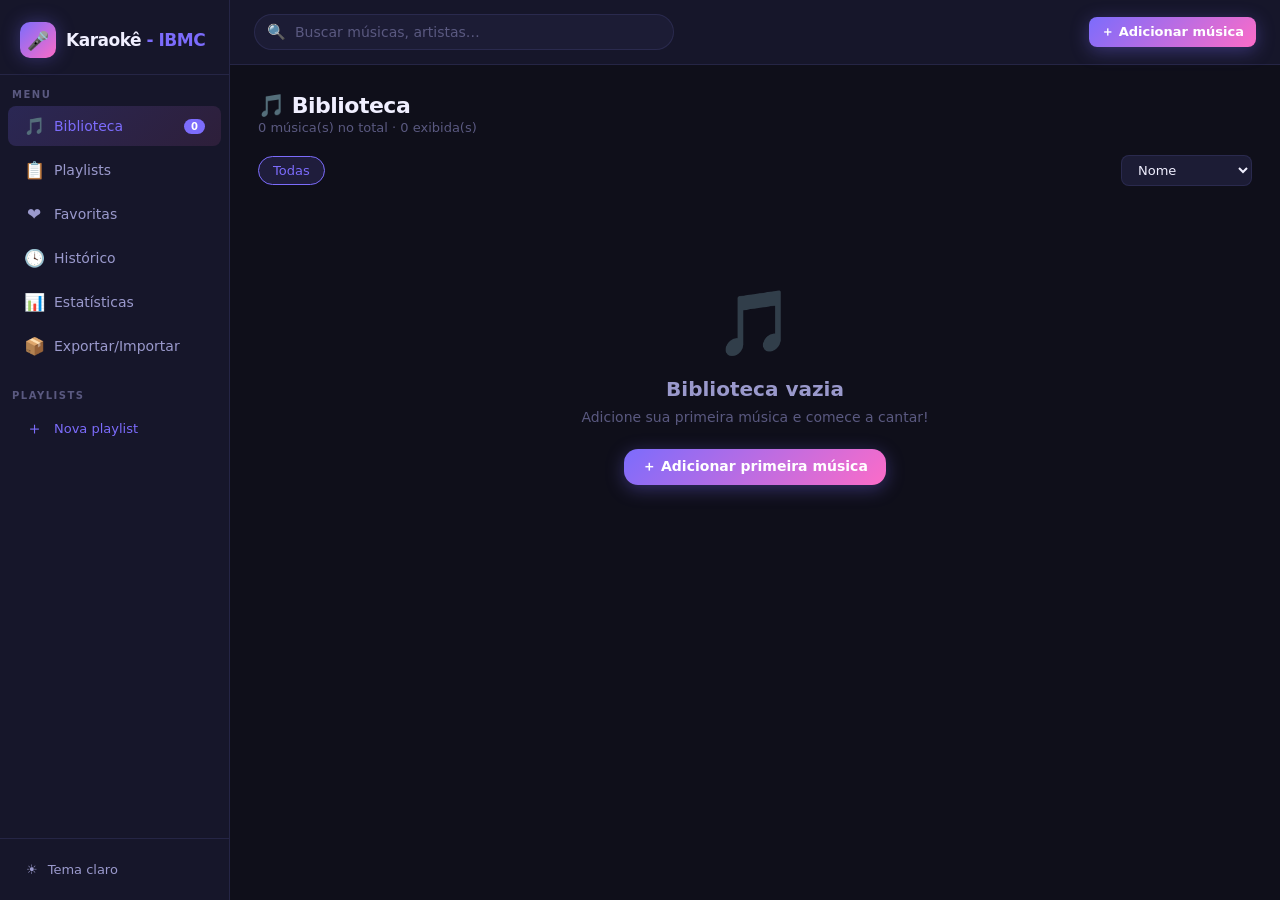
==== Karaoke - IBMC/index.html @ 2db98a06 "att" ====
<!DOCTYPE html>
<html lang="pt-BR">
<head>
<meta charset="UTF-8">
<meta name="viewport" content="width=device-width, initial-scale=1.0">
<meta name="theme-color" content="#0f0f1a">
<meta name="description" content="KaraokêLive - Sua plataforma pessoal de karaokê offline">
<title>Karaokê - IBMC</title>
<link rel="manifest" href="#" id="manifest-link">

<link rel="stylesheet" href="style.css">
</head>
<body data-theme="dark">

<div id="sidebar-overlay" onclick="closeSidebar()"></div>

<div id="app">

<nav id="sidebar">
  <div class="sidebar-logo">
    <div class="logo-icon">🎤</div>
    <div class="logo-text">Karaokê<span> - IBMC</span></div>
  </div>

  <div class="sidebar-section">Menu</div>
  <div class="nav-item active" data-page="library" onclick="navigate('library')">
    <span class="icon">🎵</span> Biblioteca
    <span class="nav-badge" id="badge-count">0</span>
  </div>
  <div class="nav-item" data-page="playlists" onclick="navigate('playlists')">
    <span class="icon">📋</span> Playlists
  </div>
  <div class="nav-item" data-page="favorites" onclick="navigate('favorites')">
    <span class="icon">❤️</span> Favoritas
  </div>
  <div class="nav-item" data-page="history" onclick="navigate('history')">
    <span class="icon">🕓</span> Histórico
  </div>
  <div class="nav-item" data-page="stats" onclick="navigate('stats')">
    <span class="icon">📊</span> Estatísticas
  </div>
  <div class="nav-item" data-page="importexport" onclick="navigate('importexport')">
    <span class="icon">📦</span> Exportar/Importar
  </div>

  <div class="sidebar-section" style="margin-top:8px">Playlists</div>
  <div id="sidebar-playlists"></div>
  <div class="nav-item" style="color:var(--accent);font-size:13px" onclick="openPlaylistModal()">
    <span class="icon">＋</span> Nova playlist
  </div>

  <div class="sidebar-footer">
    <button class="theme-toggle" onclick="toggleTheme()">
      <span id="theme-icon">☀️</span> <span id="theme-label">Tema claro</span>
    </button>
  </div>
</nav>

<div id="main">
  <div id="topbar">
    <button class="hamburger" onclick="toggleSidebar()">☰</button>
    <div id="search-box">
      <span class="search-icon">🔍</span>
      <input type="text" id="search-input" placeholder="Buscar músicas, artistas…" oninput="onSearch(this.value)">
    </div>
    <div class="topbar-actions">
      <button class="btn btn-primary btn-sm" onclick="openAddModal()">＋ Adicionar música</button>
    </div>
  </div>

  <div id="content">
    </div>
</div>

</div><div id="toast-container"></div>

<div id="karaoke-view">
  <div class="karaoke-topbar">
    <button class="btn btn-secondary btn-sm" onclick="closeKaraoke()">← Voltar</button>
    <div class="song-info">
      <h2 id="kara-title">–</h2>
      <p id="kara-artist">–</p>
    </div>
    <div class="karaoke-controls">
      <button class="btn btn-ghost btn-sm" onclick="togglePresentationMode()" title="Modo Apresentação (P)">📺 Apres.</button>
      <button class="btn btn-ghost btn-sm" onclick="toggleFullscreen()" title="Tela cheia (F)">⛶ Full</button>
      <button class="btn btn-ghost btn-sm btn-icon" onclick="favCurrentSong()" id="kara-fav-btn">🤍</button>
      <button class="btn btn-ghost btn-sm btn-icon" onclick="openEditFromKaraoke()" title="Editar letra">✏️</button>
    </div>
  </div>

  <div class="karaoke-body">
    <div class="karaoke-media" id="kara-media">
      <div class="karaoke-no-video" id="kara-no-video">
        <img id="kara-thumb-big" class="thumb-big" src="" alt="" style="display:none">
        <span style="font-size:48px">🎤</span>
        <p>Nenhum vídeo configurado</p>
      </div>
      <div id="kara-video-wrap" style="flex:1;display:none;flex-direction:column"></div>
    </div>

    <div class="karaoke-lyrics-col">
      <div class="lyrics-toolbar">
        <span class="lyrics-label">Teleprompter</span>
        <button class="btn btn-secondary btn-sm btn-icon" onclick="tpToggle()" id="tp-play-btn" title="Play/Pause (Espaço)">▶</button>
        <button class="btn btn-ghost btn-sm btn-icon" onclick="tpRestart()" title="Reiniciar (R)">⏮</button>
        <button class="btn btn-ghost btn-sm btn-icon" onclick="tpSlower()" title="Mais lento (-)">−</button>
        <span class="tp-speed" id="tp-speed-label">1×</span>
        <button class="btn btn-ghost btn-sm btn-icon" onclick="tpFaster()" title="Mais rápido (+)">+</button>
        <span style="width:1px;height:20px;background:var(--border);margin:0 4px"></span>
        <span class="lyrics-label">Fonte</span>
        <button class="btn btn-ghost btn-sm btn-icon" onclick="changeFontSize(-1)">A−</button>
        <button class="btn btn-ghost btn-sm btn-icon" onclick="changeFontSize(1)">A+</button>
        <button class="btn btn-ghost btn-sm btn-icon" onclick="changeLineHeight(-0.2)" title="Menos espaço">↕−</button>
        <button class="btn btn-ghost btn-sm btn-icon" onclick="changeLineHeight(0.2)" title="Mais espaço">↕+</button>
      </div>
      <div id="lyrics-scroll">
        <pre id="lyrics-text">Selecione uma música para começar.</pre>
      </div>
      <div class="tp-progress-wrap"><div class="tp-progress-bar" id="tp-progress"></div></div>
    </div>
  </div>
</div>

<div class="modal-overlay" id="modal-music" onclick="closeModalOutside(event,'modal-music')">
  <div class="modal">
    <div class="modal-header">
      <div class="modal-title" id="modal-music-title">Adicionar música</div>
      <button class="modal-close" onclick="closeModal('modal-music')">×</button>
    </div>
    <div class="modal-body">
      <input type="hidden" id="edit-id">

      <div class="form-group">
        <label class="form-label">Capa / Thumbnail</label>
        <div class="thumb-preview" id="thumb-drop" onclick="document.getElementById('thumb-file').click()" ondrop="handleThumbDrop(event)" ondragover="event.preventDefault()">
          <img id="thumb-preview-img" src="" alt="" style="display:none">
          <div class="thumb-preview-text" id="thumb-preview-text">
            <span>🖼️</span>
            Clique ou arraste uma imagem
          </div>
        </div>
        <input type="file" id="thumb-file" accept="image/*" style="display:none" onchange="handleThumbFile(event)">
        <div class="form-hint">Ou cole uma URL abaixo:</div>
        <input type="text" class="form-control" id="thumb-url" placeholder="https://…" oninput="updateThumbFromUrl(this.value)" style="margin-top:8px">
      </div>
      <div class="form-row">
        <div class="form-group">
          <label class="form-label">Nome da música *</label>
          <input type="text" class="form-control" id="edit-title" placeholder="Ex: Evidências">
        </div>
        <div class="form-group">
          <label class="form-label">Artista *</label>
          <input type="text" class="form-control" id="edit-artist" placeholder="Ex: Chitãozinho & Xororó">
        </div>
      </div>
      <div class="form-row">
        <div class="form-group">
          <label class="form-label">Categoria / Gênero</label>
          <input type="text" class="form-control" id="edit-category" list="category-list" placeholder="Ex: Sertanejo">
          <datalist id="category-list"></datalist>
        </div>
        <div class="form-group">
          <label class="form-label">Favorita?</label>
          <select class="form-control" id="edit-fav">
            <option value="false">Não</option>            <option value="true">Sim ❤️</option>          </select>
        </div>
      </div>
      <div class="form-group">
        <label class="form-label">🎬 Link do vídeo playback (YouTube embed ou URL)</label>
        <input type="text" class="form-control" id="edit-video" placeholder="https://www.youtube.com/watch?v=… ou embed URL">
        <div class="form-hint">Cole o link do YouTube ou de um vídeo MP4. Será incorporado na tela de karaokê.</div>
      </div>
      <div class="form-group">
        <label class="form-label">🎵 Arquivo MP3 (opcional)</label>
        <div style="display:flex;gap:8px;align-items:center">
          <input type="file" id="mp3-file" accept="audio/*" style="display:none" onchange="handleMp3File(event)">
          <button class="btn btn-secondary btn-sm" onclick="document.getElementById('mp3-file').click()">📂 Escolher MP3</button>
          <span id="mp3-filename" style="font-size:13px;color:var(--text-muted)">Nenhum arquivo</span>
        </div>
        <input type="hidden" id="edit-mp3">
      </div>
      <div class="form-group">
        <label class="form-label">📝 Letra completa</label>
        <textarea class="form-control" id="edit-lyrics" placeholder="Cole aqui a letra completa da música…" style="min-height:200px"></textarea>
      </div>
    </div>
    <div class="modal-footer">
      <button class="btn btn-ghost" onclick="closeModal('modal-music')">Cancelar</button>
      <button class="btn btn-secondary btn-sm" onclick="duplicateSong()" id="btn-duplicate" style="display:none">Duplicar</button>
      <button class="btn btn-danger btn-sm" onclick="deleteSong()" id="btn-delete" style="display:none">🗑 Excluir</button>
      <button class="btn btn-primary" onclick="saveSong()">💾 Salvar</button>
    </div>
  </div>
</div>

<div class="modal-overlay" id="modal-playlist" onclick="closeModalOutside(event,'modal-playlist')">
  <div class="modal" style="max-width:420px">
    <div class="modal-header">
      <div class="modal-title" id="modal-playlist-title">Nova Playlist</div>
      <button class="modal-close" onclick="closeModal('modal-playlist')">×</button>
    </div>
    <div class="modal-body">
      <div class="form-group">
        <label class="form-label">Nome da playlist</label>
        <input type="text" class="form-control" id="playlist-name-input" placeholder="Ex: Forró dos Anos 90">
      </div>
    </div>
    <div class="modal-footer">
      <button class="btn btn-ghost" onclick="closeModal('modal-playlist')">Cancelar</button>
      <button class="btn btn-primary" onclick="savePlaylist()">Salvar</button>
    </div>
  </div>
</div>

<script src="script.js"></script>
</body>
</html>
---- Karaoke - IBMC/style.css ----
/* =========================================================
   DESIGN TOKENS
   ========================================================= */
:root {
  --bg-primary:    #0f0f1a;
  --bg-secondary:  #16162a;
  --bg-card:       #1c1c35;
  --bg-card-hover: #22223f;
  --bg-glass:      rgba(28,28,53,0.85);
  --border:        rgba(120,120,220,0.15);
  --border-bright: rgba(120,120,220,0.35);
  --accent:        #7c6cfc;
  --accent2:       #fc6cc8;
  --accent-glow:   rgba(124,108,252,0.35);
  --text-primary:  #f0efff;
  --text-secondary:#9a99cc;
  --text-muted:    #5a5980;
  --success:       #4ade80;
  --warning:       #fbbf24;
  --danger:        #f87171;
  --font-display:  'Segoe UI', system-ui, sans-serif;
  --radius-sm:     8px;
  --radius-md:     14px;
  --radius-lg:     20px;
  --radius-xl:     28px;
  --shadow-card:   0 4px 24px rgba(0,0,0,0.4);
  --shadow-glow:   0 0 32px rgba(124,108,252,0.25);
  --transition:    0.22s cubic-bezier(.4,0,.2,1);
  --sidebar-w:     230px;
}
[data-theme="light"] {
  --bg-primary:    #f4f3ff;
  --bg-secondary:  #eceaff;
  --bg-card:       #ffffff;
  --bg-card-hover: #f0eeff;
  --bg-glass:      rgba(255,255,255,0.9);
  --border:        rgba(100,80,220,0.12);
  --border-bright: rgba(100,80,220,0.28);
  --text-primary:  #1a1830;
  --text-secondary:#4a4870;
  --text-muted:    #9090b8;
  --shadow-card:   0 4px 24px rgba(100,80,220,0.1);
}

/* =========================================================
   RESET & BASE
   ========================================================= */
*,*::before,*::after{box-sizing:border-box;margin:0;padding:0}
html{scroll-behavior:smooth}
body{
  font-family:var(--font-display);
  background:var(--bg-primary);
  color:var(--text-primary);
  min-height:100vh;
  overflow-x:hidden;
  transition:background var(--transition),color var(--transition);
}
a{color:inherit;text-decoration:none}
button{font-family:inherit;cursor:pointer;border:none;background:none}
input,textarea,select{font-family:inherit;color:inherit}
::-webkit-scrollbar{width:6px;height:6px}
::-webkit-scrollbar-track{background:transparent}
::-webkit-scrollbar-thumb{background:var(--border-bright);border-radius:3px}

/* =========================================================
   LAYOUT
   ========================================================= */
#app{display:flex;height:100vh;overflow:hidden}

/* SIDEBAR */
#sidebar{
  width:var(--sidebar-w);
  background:var(--bg-secondary);
  border-right:1px solid var(--border);
  display:flex;
  flex-direction:column;
  flex-shrink:0;
  overflow-y:auto;
  overflow-x:hidden;
  transition:transform var(--transition),width var(--transition);
  z-index:100;
}
.sidebar-logo{
  display:flex;align-items:center;gap:10px;
  padding:22px 20px 16px;
  border-bottom:1px solid var(--border);
}
.logo-icon{
  width:36px;height:36px;border-radius:10px;
  background:linear-gradient(135deg,var(--accent),var(--accent2));
  display:flex;align-items:center;justify-content:center;
  font-size:18px;flex-shrink:0;
  box-shadow:0 0 18px var(--accent-glow);
}
.logo-text{font-size:17px;font-weight:700;letter-spacing:-0.5px}
.logo-text span{color:var(--accent)}

.sidebar-section{padding:14px 12px 4px;color:var(--text-muted);font-size:10px;font-weight:700;letter-spacing:1.5px;text-transform:uppercase}
.nav-item{
  display:flex;align-items:center;gap:10px;
  padding:10px 16px;border-radius:var(--radius-sm);
  margin:2px 8px;cursor:pointer;
  font-size:14px;font-weight:500;
  color:var(--text-secondary);
  transition:all var(--transition);
  position:relative;
}
.nav-item:hover{background:var(--bg-card);color:var(--text-primary)}
.nav-item.active{background:linear-gradient(135deg,rgba(124,108,252,0.2),rgba(252,108,200,0.1));color:var(--accent)}
.nav-item .icon{font-size:17px;width:20px;text-align:center;flex-shrink:0}
.nav-badge{
  margin-left:auto;background:var(--accent);color:#fff;
  font-size:10px;font-weight:700;border-radius:10px;
  padding:2px 7px;min-width:20px;text-align:center;
}

/* Playlists em sidebar */
.playlist-sidebar-item{
  display:flex;align-items:center;gap:8px;
  padding:8px 16px;border-radius:var(--radius-sm);
  margin:1px 8px;cursor:pointer;
  font-size:13px;color:var(--text-secondary);
  transition:all var(--transition);
}
.playlist-sidebar-item:hover{background:var(--bg-card);color:var(--text-primary)}
.playlist-sidebar-item.active{color:var(--accent)}
.pl-dot{width:8px;height:8px;border-radius:50%;background:var(--accent);flex-shrink:0}

.sidebar-footer{margin-top:auto;border-top:1px solid var(--border);padding:14px}
.theme-toggle{
  display:flex;align-items:center;gap:10px;
  padding:9px 12px;border-radius:var(--radius-sm);
  cursor:pointer;font-size:13px;color:var(--text-secondary);
  transition:all var(--transition);width:100%;
}
.theme-toggle:hover{background:var(--bg-card);color:var(--text-primary)}

/* MAIN */
#main{flex:1;display:flex;flex-direction:column;overflow:hidden}
#topbar{
  display:flex;align-items:center;gap:12px;
  padding:14px 24px;border-bottom:1px solid var(--border);
  background:var(--bg-secondary);
  flex-shrink:0;
}
.hamburger{
  display:none;width:36px;height:36px;border-radius:var(--radius-sm);
  align-items:center;justify-content:center;
  background:var(--bg-card);border:1px solid var(--border);
  font-size:18px;cursor:pointer;flex-shrink:0;
}
#search-box{
  flex:1;max-width:420px;position:relative;
}
#search-box input{
  width:100%;background:var(--bg-card);border:1px solid var(--border);
  border-radius:var(--radius-xl);padding:9px 16px 9px 40px;
  font-size:14px;color:var(--text-primary);
  transition:all var(--transition);outline:none;
}
#search-box input:focus{border-color:var(--accent);box-shadow:0 0 0 3px var(--accent-glow)}
#search-box input::placeholder{color:var(--text-muted)}
.search-icon{position:absolute;left:13px;top:50%;transform:translateY(-50%);color:var(--text-muted);font-size:15px;pointer-events:none}
.topbar-actions{display:flex;align-items:center;gap:8px;margin-left:auto}

#content{flex:1;overflow-y:auto;padding:28px 28px 40px}

/* =========================================================
   BUTTONS
   ========================================================= */
.btn{
  display:inline-flex;align-items:center;gap:7px;
  padding:9px 18px;border-radius:var(--radius-md);
  font-size:14px;font-weight:600;cursor:pointer;
  transition:all var(--transition);border:none;
}
.btn-primary{background:linear-gradient(135deg,var(--accent),var(--accent2));color:#fff;box-shadow:0 4px 18px var(--accent-glow)}
.btn-primary:hover{transform:translateY(-1px);box-shadow:0 6px 24px var(--accent-glow)}
.btn-secondary{background:var(--bg-card);color:var(--text-primary);border:1px solid var(--border)}
.btn-secondary:hover{background:var(--bg-card-hover);border-color:var(--border-bright)}
.btn-ghost{background:transparent;color:var(--text-secondary);padding:7px 12px}
.btn-ghost:hover{color:var(--text-primary);background:var(--bg-card)}
.btn-danger{background:rgba(248,113,113,0.15);color:var(--danger);border:1px solid rgba(248,113,113,0.3)}
.btn-danger:hover{background:rgba(248,113,113,0.25)}
.btn-sm{padding:6px 12px;font-size:13px;border-radius:var(--radius-sm)}
.btn-icon{width:36px;height:36px;padding:0;justify-content:center;border-radius:var(--radius-sm);font-size:16px}

/* =========================================================
   CARDS DE MÚSICA
   ========================================================= */
.section-header{display:flex;align-items:center;justify-content:space-between;margin-bottom:20px}
.section-title{font-size:22px;font-weight:700;letter-spacing:-0.5px}
.section-subtitle{font-size:13px;color:var(--text-muted);margin-top:2px}

.filters-bar{display:flex;align-items:center;gap:8px;margin-bottom:20px;flex-wrap:wrap}
.filter-chip{
  padding:6px 14px;border-radius:var(--radius-xl);
  border:1px solid var(--border);background:var(--bg-card);
  font-size:13px;cursor:pointer;transition:all var(--transition);
  color:var(--text-secondary);
}
.filter-chip:hover,.filter-chip.active{
  background:rgba(124,108,252,0.15);border-color:var(--accent);color:var(--accent);
}
.sort-select{
  margin-left:auto;background:var(--bg-card);border:1px solid var(--border);
  border-radius:var(--radius-sm);padding:6px 12px;font-size:13px;
  color:var(--text-primary);cursor:pointer;outline:none;
}

#music-grid{
  display:grid;
  grid-template-columns:repeat(auto-fill,minmax(180px,1fr));
  gap:18px;
}
.music-card{
  background:var(--bg-card);border:1px solid var(--border);
  border-radius:var(--radius-lg);overflow:hidden;
  cursor:pointer;transition:all var(--transition);
  position:relative;
}
.music-card:hover{
  background:var(--bg-card-hover);border-color:var(--border-bright);
  transform:translateY(-3px);box-shadow:var(--shadow-card);
}
.card-thumb{position:relative;aspect-ratio:1;overflow:hidden;background:var(--bg-secondary)}
.card-thumb img{width:100%;height:100%;object-fit:cover;transition:transform 0.4s}
.music-card:hover .card-thumb img{transform:scale(1.07)}
.card-thumb-placeholder{
  width:100%;height:100%;display:flex;align-items:center;justify-content:center;
  font-size:48px;background:linear-gradient(135deg,var(--bg-secondary),var(--bg-card));
}
.card-play-overlay{
  position:absolute;inset:0;background:rgba(0,0,0,0.5);
  display:flex;align-items:center;justify-content:center;
  opacity:0;transition:opacity var(--transition);
}
.music-card:hover .card-play-overlay{opacity:1}
.play-btn-circle{
  width:52px;height:52px;border-radius:50%;
  background:linear-gradient(135deg,var(--accent),var(--accent2));
  display:flex;align-items:center;justify-content:center;
  font-size:22px;box-shadow:0 4px 20px var(--accent-glow);
  transition:transform var(--transition);
}
.play-btn-circle:hover{transform:scale(1.1)}
.card-fav{
  position:absolute;top:8px;right:8px;
  width:30px;height:30px;border-radius:50%;
  background:rgba(0,0,0,0.5);backdrop-filter:blur(6px);
  display:flex;align-items:center;justify-content:center;
  font-size:14px;cursor:pointer;transition:all var(--transition);
  border:none;
}
.card-fav:hover{background:rgba(0,0,0,0.7);transform:scale(1.1)}
.card-fav.active{color:#fc6cc8}
.card-info{padding:12px}
.card-title{font-size:14px;font-weight:600;margin-bottom:3px;white-space:nowrap;overflow:hidden;text-overflow:ellipsis}
.card-artist{font-size:12px;color:var(--text-secondary);white-space:nowrap;overflow:hidden;text-overflow:ellipsis}
.card-cat{
  display:inline-block;margin-top:6px;
  font-size:10px;font-weight:700;text-transform:uppercase;letter-spacing:0.8px;
  padding:2px 8px;border-radius:var(--radius-xl);
  background:rgba(124,108,252,0.15);color:var(--accent);
}
.card-actions{
  display:flex;gap:4px;padding:0 8px 8px;
}
.card-actions button{
  flex:1;padding:6px;border-radius:var(--radius-sm);
  font-size:12px;background:var(--bg-secondary);
  color:var(--text-secondary);transition:all var(--transition);
  display:flex;align-items:center;justify-content:center;gap:4px;
}
.card-actions button:hover{background:var(--bg-card-hover);color:var(--text-primary)}

/* EMPTY STATE */
.empty-state{
  text-align:center;padding:80px 20px;
  color:var(--text-muted);
}
.empty-state .empty-icon{font-size:64px;margin-bottom:16px;opacity:0.5}
.empty-state h3{font-size:20px;font-weight:600;color:var(--text-secondary);margin-bottom:8px}
.empty-state p{font-size:14px;margin-bottom:24px}

/* =========================================================
   MODAL
   ========================================================= */
.modal-overlay{
  position:fixed;inset:0;z-index:1000;
  background:rgba(0,0,0,0.7);backdrop-filter:blur(6px);
  display:flex;align-items:center;justify-content:center;
  padding:16px;opacity:0;pointer-events:none;
  transition:opacity var(--transition);
}
.modal-overlay.open{opacity:1;pointer-events:all}
.modal{
  background:var(--bg-secondary);border:1px solid var(--border-bright);
  border-radius:var(--radius-xl);width:100%;max-width:640px;
  max-height:90vh;overflow-y:auto;
  transform:scale(0.95) translateY(10px);
  transition:transform var(--transition);
  box-shadow:var(--shadow-glow);
}
.modal-overlay.open .modal{transform:scale(1) translateY(0)}
.modal-header{
  display:flex;align-items:center;justify-content:space-between;
  padding:22px 24px 16px;border-bottom:1px solid var(--border);
  position:sticky;top:0;background:var(--bg-secondary);z-index:1;
}
.modal-title{font-size:18px;font-weight:700}
.modal-close{
  width:32px;height:32px;border-radius:var(--radius-sm);
  background:var(--bg-card);color:var(--text-secondary);
  display:flex;align-items:center;justify-content:center;
  font-size:18px;cursor:pointer;border:none;
  transition:all var(--transition);
}
.modal-close:hover{background:var(--bg-card-hover);color:var(--text-primary)}
.modal-body{padding:22px 24px}
.modal-footer{
  padding:16px 24px;border-top:1px solid var(--border);
  display:flex;gap:10px;justify-content:flex-end;
  position:sticky;bottom:0;background:var(--bg-secondary);
}

/* =========================================================
   FORM ELEMENTS
   ========================================================= */
.form-group{margin-bottom:18px}
.form-label{display:block;font-size:13px;font-weight:600;margin-bottom:7px;color:var(--text-secondary)}
.form-control{
  width:100%;background:var(--bg-card);border:1px solid var(--border);
  border-radius:var(--radius-md);padding:10px 14px;
  font-size:14px;color:var(--text-primary);outline:none;
  transition:all var(--transition);
}
.form-control:focus{border-color:var(--accent);box-shadow:0 0 0 3px var(--accent-glow)}
.form-control::placeholder{color:var(--text-muted)}
textarea.form-control{resize:vertical;min-height:120px;line-height:1.6}
.form-row{display:grid;grid-template-columns:1fr 1fr;gap:14px}
.form-hint{font-size:11px;color:var(--text-muted);margin-top:5px}

/* Thumb preview */
.thumb-preview{
  width:100%;aspect-ratio:16/9;border-radius:var(--radius-md);
  background:var(--bg-card);border:2px dashed var(--border);
  display:flex;align-items:center;justify-content:center;
  flex-direction:column;gap:8px;cursor:pointer;
  transition:all var(--transition);overflow:hidden;position:relative;
}
.thumb-preview:hover{border-color:var(--accent);background:rgba(124,108,252,0.05)}
.thumb-preview img{width:100%;height:100%;object-fit:cover;position:absolute;inset:0}
.thumb-preview-text{color:var(--text-muted);font-size:13px;position:relative;z-index:1;text-align:center}
.thumb-preview-text span{font-size:28px;display:block;margin-bottom:4px}

/* =========================================================
   TELA KARAOKÊ
   ========================================================= */
#karaoke-view{
  position:fixed;inset:0;z-index:500;
  background:var(--bg-primary);
  display:flex;flex-direction:column;
  opacity:0;pointer-events:none;
  transition:opacity var(--transition);
}
#karaoke-view.open{opacity:1;pointer-events:all}

.karaoke-topbar{
  display:flex;align-items:center;gap:12px;
  padding:14px 20px;
  background:var(--bg-glass);backdrop-filter:blur(12px);
  border-bottom:1px solid var(--border);
  flex-shrink:0;
}
.karaoke-topbar .song-info h2{font-size:16px;font-weight:700}
.karaoke-topbar .song-info p{font-size:12px;color:var(--text-secondary)}
.karaoke-controls{display:flex;align-items:center;gap:8px;margin-left:auto;flex-wrap:wrap}

.karaoke-body{flex:1;display:flex;overflow:hidden}

/* Coluna vídeo */
.karaoke-media{
  flex:0 0 55%;display:flex;flex-direction:column;
  border-right:1px solid var(--border);
  background:#000;
}
.karaoke-media iframe,.karaoke-media video{
  width:100%;flex:1;border:none;display:block;
}
.karaoke-no-video{
  flex:1;display:flex;align-items:center;justify-content:center;
  flex-direction:column;gap:10px;color:var(--text-muted);font-size:14px;
  background:var(--bg-secondary);
}
.karaoke-no-video .thumb-big{width:200px;height:200px;border-radius:var(--radius-lg);object-fit:cover;margin-bottom:8px}

/* Coluna letra */
.karaoke-lyrics-col{
  flex:1;display:flex;flex-direction:column;overflow:hidden;
}
.lyrics-toolbar{
  display:flex;align-items:center;gap:8px;flex-wrap:wrap;
  padding:10px 16px;border-bottom:1px solid var(--border);
  background:var(--bg-glass);backdrop-filter:blur(8px);
  flex-shrink:0;
}
.lyrics-label{font-size:11px;font-weight:700;color:var(--text-muted);text-transform:uppercase;letter-spacing:1px;margin-right:4px}
.tp-speed{min-width:40px;text-align:center;font-size:13px;font-weight:700;color:var(--accent)}

#lyrics-scroll{
  flex:1;overflow-y:auto;padding:28px 24px;
  scroll-behavior:smooth;
}
#lyrics-text{
  white-space:pre-wrap;
  font-size:1.4rem;
  line-height:2;
  color:var(--text-primary);
  transition:font-size var(--transition),line-height var(--transition);
}

/* Progress bar karaoke */
.tp-progress-wrap{
  height:4px;background:var(--bg-card);flex-shrink:0;
}
.tp-progress-bar{height:100%;background:linear-gradient(90deg,var(--accent),var(--accent2));width:0%;transition:width 0.5s linear}

/* =========================================================
   PLAYLISTS
   ========================================================= */
.playlist-grid{
  display:grid;
  grid-template-columns:repeat(auto-fill,minmax(200px,1fr));
  gap:18px;
}
.playlist-card{
  background:var(--bg-card);border:1px solid var(--border);
  border-radius:var(--radius-lg);overflow:hidden;
  cursor:pointer;transition:all var(--transition);
}
.playlist-card:hover{background:var(--bg-card-hover);transform:translateY(-2px);box-shadow:var(--shadow-card)}
.playlist-mosaic{
  display:grid;grid-template-columns:1fr 1fr;height:120px;overflow:hidden;
}
.playlist-mosaic img,.playlist-mosaic .mosaic-ph{
  width:100%;height:100%;object-fit:cover;
}
.mosaic-ph{background:var(--bg-secondary);display:flex;align-items:center;justify-content:center;font-size:22px}
.playlist-card-info{padding:14px}
.playlist-card-name{font-size:15px;font-weight:700;margin-bottom:4px}
.playlist-card-count{font-size:12px;color:var(--text-muted)}
.playlist-card-actions{display:flex;gap:6px;margin-top:10px}

/* Playlist detail */
.playlist-song-row{
  display:flex;align-items:center;gap:14px;
  padding:10px 14px;border-radius:var(--radius-md);
  cursor:pointer;transition:all var(--transition);
  border:1px solid transparent;
}
.playlist-song-row:hover{background:var(--bg-card);border-color:var(--border)}
.playlist-song-row .row-num{color:var(--text-muted);width:24px;font-size:13px;flex-shrink:0;text-align:center}
.playlist-song-row .row-thumb{width:44px;height:44px;border-radius:8px;object-fit:cover;flex-shrink:0;background:var(--bg-secondary)}
.playlist-song-row .row-info{flex:1;overflow:hidden}
.playlist-song-row .row-title{font-size:14px;font-weight:600;white-space:nowrap;overflow:hidden;text-overflow:ellipsis}
.playlist-song-row .row-artist{font-size:12px;color:var(--text-secondary)}
.drag-handle{cursor:grab;color:var(--text-muted);padding:4px;font-size:18px}
.drag-handle:active{cursor:grabbing}
.playlist-song-row.dragging{opacity:0.4;background:rgba(124,108,252,0.1)}

/* =========================================================
   STATS / HISTÓRICO
   ========================================================= */
.stats-grid{display:grid;grid-template-columns:repeat(auto-fill,minmax(180px,1fr));gap:16px;margin-bottom:28px}
.stat-card{
  background:var(--bg-card);border:1px solid var(--border);
  border-radius:var(--radius-lg);padding:20px;
  transition:all var(--transition);
}
.stat-card:hover{border-color:var(--border-bright);box-shadow:var(--shadow-card)}
.stat-num{font-size:36px;font-weight:800;background:linear-gradient(135deg,var(--accent),var(--accent2));-webkit-background-clip:text;-webkit-text-fill-color:transparent;background-clip:text}
.stat-label{font-size:13px;color:var(--text-muted);margin-top:4px}

.history-row{
  display:flex;align-items:center;gap:12px;
  padding:10px 0;border-bottom:1px solid var(--border);
}
.history-time{font-size:11px;color:var(--text-muted);width:80px;flex-shrink:0}
.top-song-rank{width:32px;text-align:center;font-size:20px;font-weight:800;color:var(--text-muted)}
.top-song-rank.gold{color:#fbbf24}
.top-song-rank.silver{color:#9ca3af}
.top-song-rank.bronze{color:#b45309}

/* =========================================================
   NOTIFICAÇÕES TOAST
   ========================================================= */
#toast-container{
  position:fixed;bottom:24px;right:24px;z-index:9999;
  display:flex;flex-direction:column-reverse;gap:10px;
}
.toast{
  background:var(--bg-card);border:1px solid var(--border-bright);
  border-radius:var(--radius-md);padding:12px 18px;
  display:flex;align-items:center;gap:10px;
  box-shadow:var(--shadow-card);
  animation:slideInToast 0.3s ease;
  min-width:240px;max-width:340px;
  font-size:14px;
}
.toast.success{border-left:3px solid var(--success)}
.toast.error{border-left:3px solid var(--danger)}
.toast.info{border-left:3px solid var(--accent)}
@keyframes slideInToast{from{transform:translateX(100%);opacity:0}to{transform:translateX(0);opacity:1}}

/* =========================================================
   FULLSCREEN / APRESENTAÇÃO
   ========================================================= */
#karaoke-view.presentation-mode .karaoke-media{flex:0 0 0%;display:none}
#karaoke-view.presentation-mode .karaoke-lyrics-col{flex:1}
#karaoke-view.presentation-mode #lyrics-text{font-size:2.5rem}
#karaoke-view.presentation-mode .karaoke-topbar{display:none}
#karaoke-view.presentation-mode .lyrics-toolbar{padding:8px 16px}

/* =========================================================
   RESPONSIVO
   ========================================================= */
@media(max-width:900px){
  :root{--sidebar-w:210px}
  #music-grid{grid-template-columns:repeat(auto-fill,minmax(150px,1fr))}
  .karaoke-body{flex-direction:column}
  .karaoke-media{flex:0 0 45vh;border-right:none;border-bottom:1px solid var(--border)}
}
@media(max-width:640px){
  #sidebar{position:fixed;left:0;top:0;bottom:0;transform:translateX(-100%)}
  #sidebar.open{transform:translateX(0)}
  .hamburger{display:flex}
  #content{padding:16px 16px 60px}
  .form-row{grid-template-columns:1fr}
  #music-grid{grid-template-columns:repeat(auto-fill,minmax(140px,1fr));gap:12px}
  .karaoke-controls{gap:4px}
  .btn{padding:8px 14px;font-size:13px}
}

/* =========================================================
   SKELETON / LOADING
   ========================================================= */
.skeleton{
  background:linear-gradient(90deg,var(--bg-card) 25%,var(--bg-card-hover) 50%,var(--bg-card) 75%);
  background-size:200% 100%;
  animation:shimmer 1.5s infinite;
  border-radius:var(--radius-sm);
}
@keyframes shimmer{0%{background-position:200% 0}100%{background-position:-200% 0}}

/* TAG p/ highlight busca */
.highlight{background:rgba(124,108,252,0.3);border-radius:2px;padding:0 2px}

/* Overlay móvel sidebar */
#sidebar-overlay{
  position:fixed;inset:0;z-index:99;background:rgba(0,0,0,0.5);
  display:none;
}
#sidebar-overlay.open{display:block}

/* =========================================================
   ATALHOS HINT
   ========================================================= */
.shortcut-badge{
  display:inline-flex;align-items:center;
  background:var(--bg-card);border:1px solid var(--border);
  border-radius:5px;padding:1px 7px;font-size:11px;
  color:var(--text-muted);font-family:monospace;
}

/* Drag n drop playlist */
.playlist-song-row.drag-over{border-color:var(--accent);background:rgba(124,108,252,0.08)}

/* back button */
.back-btn{display:flex;align-items:center;gap:6px;color:var(--text-secondary);cursor:pointer;font-size:14px;margin-bottom:18px;width:fit-content}
.back-btn:hover{color:var(--text-primary)}
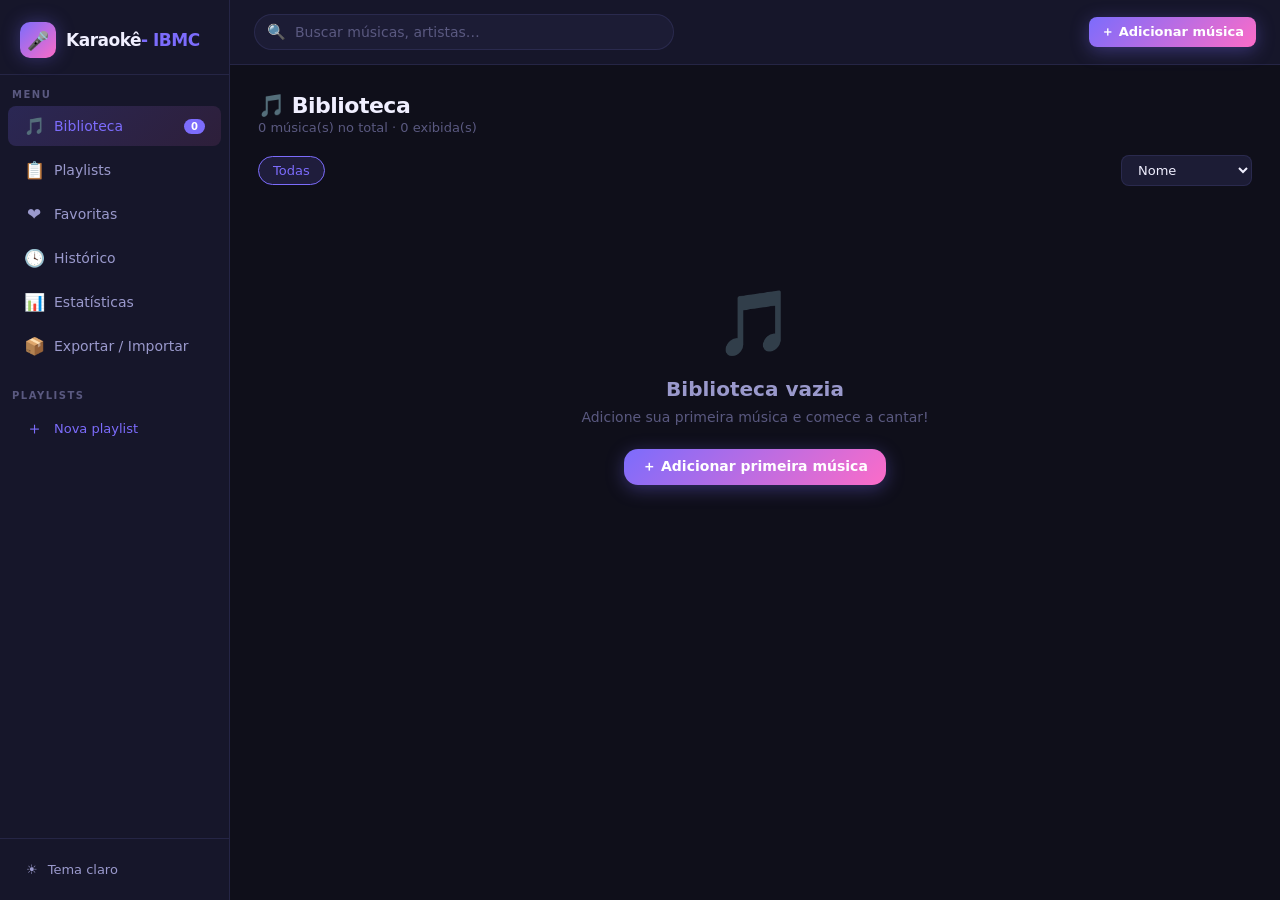
==== commit 0fc910a3: "Add files via upload" ====
--- a/Karaoke - IBMC/index.html
+++ b/Karaoke - IBMC/index.html
@@ -1,218 +1,370 @@
 <!DOCTYPE html>
 <html lang="pt-BR">
 <head>
-<meta charset="UTF-8">
-<meta name="viewport" content="width=device-width, initial-scale=1.0">
-<meta name="theme-color" content="#0f0f1a">
-<meta name="description" content="KaraokêLive - Sua plataforma pessoal de karaokê offline">
-<title>Karaokê - IBMC</title>
-<link rel="manifest" href="#" id="manifest-link">
-
-<link rel="stylesheet" href="style.css">
+  <meta charset="UTF-8">
+  <meta name="viewport" content="width=device-width, initial-scale=1.0">
+  <meta name="theme-color" content="#0f0f1a">
+  <meta name="description" content="KaraokêLive — sua plataforma pessoal de karaokê offline">
+  <title>Karaokê - IBMC</title>
+  <link rel="manifest" href="#" id="manifest-link">
+  <link rel="stylesheet" href="styles.css">
 </head>
 <body data-theme="dark">
 
+<!-- =====================================================
+     OVERLAY MOBILE (fecha a sidebar ao clicar fora)
+===================================================== -->
 <div id="sidebar-overlay" onclick="closeSidebar()"></div>
 
+<!-- =====================================================
+     APP SHELL
+===================================================== -->
 <div id="app">
 
-<nav id="sidebar">
-  <div class="sidebar-logo">
-    <div class="logo-icon">🎤</div>
-    <div class="logo-text">Karaokê<span> - IBMC</span></div>
-  </div>
-
-  <div class="sidebar-section">Menu</div>
-  <div class="nav-item active" data-page="library" onclick="navigate('library')">
-    <span class="icon">🎵</span> Biblioteca
-    <span class="nav-badge" id="badge-count">0</span>
-  </div>
-  <div class="nav-item" data-page="playlists" onclick="navigate('playlists')">
-    <span class="icon">📋</span> Playlists
-  </div>
-  <div class="nav-item" data-page="favorites" onclick="navigate('favorites')">
-    <span class="icon">❤️</span> Favoritas
-  </div>
-  <div class="nav-item" data-page="history" onclick="navigate('history')">
-    <span class="icon">🕓</span> Histórico
-  </div>
-  <div class="nav-item" data-page="stats" onclick="navigate('stats')">
-    <span class="icon">📊</span> Estatísticas
-  </div>
-  <div class="nav-item" data-page="importexport" onclick="navigate('importexport')">
-    <span class="icon">📦</span> Exportar/Importar
-  </div>
-
-  <div class="sidebar-section" style="margin-top:8px">Playlists</div>
-  <div id="sidebar-playlists"></div>
-  <div class="nav-item" style="color:var(--accent);font-size:13px" onclick="openPlaylistModal()">
-    <span class="icon">＋</span> Nova playlist
-  </div>
-
-  <div class="sidebar-footer">
-    <button class="theme-toggle" onclick="toggleTheme()">
-      <span id="theme-icon">☀️</span> <span id="theme-label">Tema claro</span>
-    </button>
-  </div>
-</nav>
-
-<div id="main">
-  <div id="topbar">
-    <button class="hamburger" onclick="toggleSidebar()">☰</button>
-    <div id="search-box">
-      <span class="search-icon">🔍</span>
-      <input type="text" id="search-input" placeholder="Buscar músicas, artistas…" oninput="onSearch(this.value)">
-    </div>
-    <div class="topbar-actions">
-      <button class="btn btn-primary btn-sm" onclick="openAddModal()">＋ Adicionar música</button>
-    </div>
-  </div>
-
-  <div id="content">
-    </div>
-</div>
-
-</div><div id="toast-container"></div>
-
+  <!-- ══════════════════════════════════════════════
+       SIDEBAR
+  ══════════════════════════════════════════════ -->
+  <nav id="sidebar">
+
+    <!-- Logo -->
+    <div class="sidebar-logo">
+      <div class="logo-icon">🎤</div>
+      <div class="logo-text">Karaokê<span>- IBMC</span></div>
+    </div>
+
+    <!-- Navegação principal -->
+    <div class="sidebar-section">Menu</div>
+
+    <div class="nav-item active" data-page="library" onclick="navigate('library')">
+      <span class="icon">🎵</span> Biblioteca
+      <span class="nav-badge" id="badge-count">0</span>
+    </div>
+
+    <div class="nav-item" data-page="playlists" onclick="navigate('playlists')">
+      <span class="icon">📋</span> Playlists
+    </div>
+
+    <div class="nav-item" data-page="favorites" onclick="navigate('favorites')">
+      <span class="icon">❤️</span> Favoritas
+    </div>
+
+    <div class="nav-item" data-page="history" onclick="navigate('history')">
+      <span class="icon">🕓</span> Histórico
+    </div>
+
+    <div class="nav-item" data-page="stats" onclick="navigate('stats')">
+      <span class="icon">📊</span> Estatísticas
+    </div>
+
+    <div class="nav-item" data-page="importexport" onclick="navigate('importexport')">
+      <span class="icon">📦</span> Exportar / Importar
+    </div>
+
+    <!-- Playlists rápidas -->
+    <div class="sidebar-section" style="margin-top:8px">Playlists</div>
+    <div id="sidebar-playlists"></div>
+    <div class="nav-item" style="color:var(--accent);font-size:13px" onclick="openPlaylistModal()">
+      <span class="icon">＋</span> Nova playlist
+    </div>
+
+    <!-- Rodapé da sidebar -->
+    <div class="sidebar-footer">
+      <button class="theme-toggle" onclick="toggleTheme()">
+        <span id="theme-icon">☀️</span>
+        <span id="theme-label">Tema claro</span>
+      </button>
+    </div>
+
+  </nav><!-- /sidebar -->
+
+
+  <!-- ══════════════════════════════════════════════
+       ÁREA PRINCIPAL
+  ══════════════════════════════════════════════ -->
+  <div id="main">
+
+    <!-- Topbar -->
+    <div id="topbar">
+      <button class="hamburger" onclick="toggleSidebar()">☰</button>
+
+      <div id="search-box">
+        <span class="search-icon">🔍</span>
+        <input type="text" id="search-input"
+               placeholder="Buscar músicas, artistas…"
+               oninput="onSearch(this.value)">
+      </div>
+
+      <div class="topbar-actions">
+        <button class="btn btn-primary btn-sm" onclick="openAddModal()">＋ Adicionar música</button>
+      </div>
+    </div>
+
+    <!-- Conteúdo dinâmico (renderizado por JS) -->
+    <div id="content"></div>
+
+  </div><!-- /main -->
+
+</div><!-- /app -->
+
+
+<!-- =====================================================
+     TOAST CONTAINER
+===================================================== -->
+<div id="toast-container"></div>
+
+
+<!-- =====================================================
+     TELA DE KARAOKÊ (fullscreen overlay)
+===================================================== -->
 <div id="karaoke-view">
+
+  <!-- Cabeçalho do karaokê -->
   <div class="karaoke-topbar">
     <button class="btn btn-secondary btn-sm" onclick="closeKaraoke()">← Voltar</button>
     <div class="song-info">
       <h2 id="kara-title">–</h2>
-      <p id="kara-artist">–</p>
+      <p  id="kara-artist">–</p>
     </div>
     <div class="karaoke-controls">
-      <button class="btn btn-ghost btn-sm" onclick="togglePresentationMode()" title="Modo Apresentação (P)">📺 Apres.</button>
-      <button class="btn btn-ghost btn-sm" onclick="toggleFullscreen()" title="Tela cheia (F)">⛶ Full</button>
-      <button class="btn btn-ghost btn-sm btn-icon" onclick="favCurrentSong()" id="kara-fav-btn">🤍</button>
-      <button class="btn btn-ghost btn-sm btn-icon" onclick="openEditFromKaraoke()" title="Editar letra">✏️</button>
+      <button class="btn btn-ghost btn-sm"      onclick="togglePresentationMode()" title="Modo Apresentação (P)">📺 Apres.</button>
+      <button class="btn btn-ghost btn-sm"      onclick="toggleFullscreen()"       title="Tela cheia (F)">⛶ Full</button>
+      <button class="btn btn-ghost btn-sm btn-icon" id="kara-fav-btn" onclick="favCurrentSong()" title="Favoritar">🤍</button>
+      <button class="btn btn-ghost btn-sm btn-icon" onclick="openEditFromKaraoke()"              title="Editar letra">✏️</button>
     </div>
   </div>
 
+  <!-- Corpo do karaokê -->
   <div class="karaoke-body">
+
+    <!-- Coluna de vídeo / áudio -->
     <div class="karaoke-media" id="kara-media">
+      <!-- Fallback quando não há vídeo -->
       <div class="karaoke-no-video" id="kara-no-video">
         <img id="kara-thumb-big" class="thumb-big" src="" alt="" style="display:none">
         <span style="font-size:48px">🎤</span>
         <p>Nenhum vídeo configurado</p>
       </div>
+      <!-- Vídeo / player de áudio injetado pelo JS -->
       <div id="kara-video-wrap" style="flex:1;display:none;flex-direction:column"></div>
     </div>
 
+    <!-- Coluna da letra / teleprompter -->
     <div class="karaoke-lyrics-col">
+
+      <!-- Barra de ferramentas do teleprompter -->
       <div class="lyrics-toolbar">
         <span class="lyrics-label">Teleprompter</span>
-        <button class="btn btn-secondary btn-sm btn-icon" onclick="tpToggle()" id="tp-play-btn" title="Play/Pause (Espaço)">▶</button>
-        <button class="btn btn-ghost btn-sm btn-icon" onclick="tpRestart()" title="Reiniciar (R)">⏮</button>
-        <button class="btn btn-ghost btn-sm btn-icon" onclick="tpSlower()" title="Mais lento (-)">−</button>
+        <button class="btn btn-secondary btn-sm btn-icon" id="tp-play-btn"
+                onclick="tpToggle()" title="Play / Pause (Espaço)">▶</button>
+        <button class="btn btn-ghost btn-sm btn-icon" onclick="tpRestart()"  title="Reiniciar (R)">⏮</button>
+        <button class="btn btn-ghost btn-sm btn-icon" onclick="tpSlower()"   title="Mais lento (-)">−</button>
         <span class="tp-speed" id="tp-speed-label">1×</span>
-        <button class="btn btn-ghost btn-sm btn-icon" onclick="tpFaster()" title="Mais rápido (+)">+</button>
+        <button class="btn btn-ghost btn-sm btn-icon" onclick="tpFaster()"   title="Mais rápido (+)">+</button>
+
         <span style="width:1px;height:20px;background:var(--border);margin:0 4px"></span>
+
         <span class="lyrics-label">Fonte</span>
-        <button class="btn btn-ghost btn-sm btn-icon" onclick="changeFontSize(-1)">A−</button>
-        <button class="btn btn-ghost btn-sm btn-icon" onclick="changeFontSize(1)">A+</button>
+        <button class="btn btn-ghost btn-sm btn-icon" onclick="changeFontSize(-1)"    title="Diminuir fonte">A−</button>
+        <button class="btn btn-ghost btn-sm btn-icon" onclick="changeFontSize(1)"     title="Aumentar fonte">A+</button>
         <button class="btn btn-ghost btn-sm btn-icon" onclick="changeLineHeight(-0.2)" title="Menos espaço">↕−</button>
-        <button class="btn btn-ghost btn-sm btn-icon" onclick="changeLineHeight(0.2)" title="Mais espaço">↕+</button>
-      </div>
+        <button class="btn btn-ghost btn-sm btn-icon" onclick="changeLineHeight(0.2)"  title="Mais espaço">↕+</button>
+      </div>
+
+      <!-- Área da letra -->
       <div id="lyrics-scroll">
         <pre id="lyrics-text">Selecione uma música para começar.</pre>
       </div>
-      <div class="tp-progress-wrap"><div class="tp-progress-bar" id="tp-progress"></div></div>
-    </div>
-  </div>
-</div>
-
-<div class="modal-overlay" id="modal-music" onclick="closeModalOutside(event,'modal-music')">
+
+      <!-- Barra de progresso do teleprompter -->
+      <div class="tp-progress-wrap">
+        <div class="tp-progress-bar" id="tp-progress"></div>
+      </div>
+
+    </div><!-- /karaoke-lyrics-col -->
+
+  </div><!-- /karaoke-body -->
+
+  <!-- Player de audio persistente: sobrevive ao modo apresentacao -->
+  <div id="kara-persistent-audio" style="display:none;position:fixed;bottom:16px;left:50%;transform:translateX(-50%);z-index:9999;background:rgba(0,0,0,0.82);backdrop-filter:blur(10px);border-radius:14px;padding:10px 14px;align-items:center;gap:10px;box-shadow:0 4px 24px rgba(0,0,0,0.6);min-width:300px;max-width:92%"></div>
+
+</div><!-- /karaoke-view -->
+
+
+<!-- =====================================================
+     MODAL — ADICIONAR / EDITAR MÚSICA
+===================================================== -->
+<div class="modal-overlay" id="modal-music"
+     onclick="closeModalOutside(event,'modal-music')">
   <div class="modal">
+
     <div class="modal-header">
       <div class="modal-title" id="modal-music-title">Adicionar música</div>
       <button class="modal-close" onclick="closeModal('modal-music')">×</button>
     </div>
+
     <div class="modal-body">
+      <!-- ID oculto para edição -->
       <input type="hidden" id="edit-id">
 
+      <!-- ── Thumbnail ── -->
       <div class="form-group">
         <label class="form-label">Capa / Thumbnail</label>
-        <div class="thumb-preview" id="thumb-drop" onclick="document.getElementById('thumb-file').click()" ondrop="handleThumbDrop(event)" ondragover="event.preventDefault()">
+        <div class="thumb-preview" id="thumb-drop"
+             onclick="document.getElementById('thumb-file').click()"
+             ondrop="handleThumbDrop(event)"
+             ondragover="event.preventDefault()">
           <img id="thumb-preview-img" src="" alt="" style="display:none">
           <div class="thumb-preview-text" id="thumb-preview-text">
             <span>🖼️</span>
             Clique ou arraste uma imagem
           </div>
         </div>
-        <input type="file" id="thumb-file" accept="image/*" style="display:none" onchange="handleThumbFile(event)">
-        <div class="form-hint">Ou cole uma URL abaixo:</div>
-        <input type="text" class="form-control" id="thumb-url" placeholder="https://…" oninput="updateThumbFromUrl(this.value)" style="margin-top:8px">
-      </div>
+        <input type="file" id="thumb-file" accept="image/*"
+               style="display:none" onchange="handleThumbFile(event)">
+        <div class="form-hint">Ou cole uma URL:</div>
+        <input type="text" class="form-control" id="thumb-url"
+               placeholder="https://…" oninput="updateThumbFromUrl(this.value)"
+               style="margin-top:8px">
+      </div>
+
+      <!-- ── Nome e Artista ── -->
       <div class="form-row">
         <div class="form-group">
           <label class="form-label">Nome da música *</label>
-          <input type="text" class="form-control" id="edit-title" placeholder="Ex: Evidências">
+          <input type="text" class="form-control" id="edit-title"
+                 placeholder="Ex: Evidências">
         </div>
         <div class="form-group">
           <label class="form-label">Artista *</label>
-          <input type="text" class="form-control" id="edit-artist" placeholder="Ex: Chitãozinho & Xororó">
-        </div>
-      </div>
+          <input type="text" class="form-control" id="edit-artist"
+                 placeholder="Ex: Chitãozinho & Xororó">
+        </div>
+      </div>
+
+      <!-- ── Categoria e Favorita ── -->
       <div class="form-row">
         <div class="form-group">
           <label class="form-label">Categoria / Gênero</label>
-          <input type="text" class="form-control" id="edit-category" list="category-list" placeholder="Ex: Sertanejo">
+          <input type="text" class="form-control" id="edit-category"
+                 list="category-list" placeholder="Ex: Sertanejo">
           <datalist id="category-list"></datalist>
         </div>
         <div class="form-group">
           <label class="form-label">Favorita?</label>
           <select class="form-control" id="edit-fav">
-            <option value="false">Não</option>            <option value="true">Sim ❤️</option>          </select>
-        </div>
-      </div>
-      <div class="form-group">
-        <label class="form-label">🎬 Link do vídeo playback (YouTube embed ou URL)</label>
-        <input type="text" class="form-control" id="edit-video" placeholder="https://www.youtube.com/watch?v=… ou embed URL">
+            <option value="false">Não</option>
+            <option value="true">Sim ❤️</option>
+          </select>
+        </div>
+      </div>
+
+      <!-- ── Vídeo ── -->
+      <div class="form-group">
+        <label class="form-label">🎬 Link do vídeo playback</label>
+        <input type="text" class="form-control" id="edit-video"
+               placeholder="https://www.youtube.com/watch?v=… ou URL de vídeo MP4">
         <div class="form-hint">Cole o link do YouTube ou de um vídeo MP4. Será incorporado na tela de karaokê.</div>
       </div>
-      <div class="form-group">
-        <label class="form-label">🎵 Arquivo MP3 (opcional)</label>
-        <div style="display:flex;gap:8px;align-items:center">
-          <input type="file" id="mp3-file" accept="audio/*" style="display:none" onchange="handleMp3File(event)">
-          <button class="btn btn-secondary btn-sm" onclick="document.getElementById('mp3-file').click()">📂 Escolher MP3</button>
-          <span id="mp3-filename" style="font-size:13px;color:var(--text-muted)">Nenhum arquivo</span>
-        </div>
-        <input type="hidden" id="edit-mp3">
-      </div>
+
+      <!-- ── MP3 (IndexedDB) ── -->
+      <div class="form-group">
+        <label class="form-label">🎵 Arquivo MP3 (salvo na IndexedDB — sem limite de 5 MB)</label>
+        <div style="display:flex;gap:8px;align-items:center;flex-wrap:wrap">
+          <input type="file" id="mp3-file" accept="audio/*"
+                 style="display:none" onchange="handleMp3File(event)">
+          <button class="btn btn-secondary btn-sm"
+                  onclick="document.getElementById('mp3-file').click()">
+            📂 Escolher MP3
+          </button>
+          <button class="btn btn-danger btn-sm" id="btn-remove-mp3"
+                  onclick="removeMp3FromSong()" style="display:none">
+            🗑 Remover MP3
+          </button>
+        </div>
+        <div style="margin-top:8px">
+          <span id="mp3-filename" style="font-size:13px;color:var(--text-secondary)">Nenhum arquivo</span><br>
+          <span id="mp3-status"   style="font-size:12px;color:var(--text-muted)"></span>
+        </div>
+        <div class="form-hint">
+          MP3s são armazenados na IndexedDB do navegador — suporta arquivos grandes sem erros de armazenamento.
+        </div>
+      </div>
+
+      <!-- ── Letra ── -->
       <div class="form-group">
         <label class="form-label">📝 Letra completa</label>
-        <textarea class="form-control" id="edit-lyrics" placeholder="Cole aqui a letra completa da música…" style="min-height:200px"></textarea>
-      </div>
-    </div>
+        <textarea class="form-control" id="edit-lyrics"
+                  placeholder="Cole aqui a letra completa da música…"
+                  style="min-height:200px"></textarea>
+      </div>
+    </div><!-- /modal-body -->
+
     <div class="modal-footer">
-      <button class="btn btn-ghost" onclick="closeModal('modal-music')">Cancelar</button>
-      <button class="btn btn-secondary btn-sm" onclick="duplicateSong()" id="btn-duplicate" style="display:none">Duplicar</button>
-      <button class="btn btn-danger btn-sm" onclick="deleteSong()" id="btn-delete" style="display:none">🗑 Excluir</button>
-      <button class="btn btn-primary" onclick="saveSong()">💾 Salvar</button>
-    </div>
+      <button class="btn btn-ghost"              onclick="closeModal('modal-music')">Cancelar</button>
+      <button class="btn btn-secondary btn-sm"   onclick="duplicateSong()" id="btn-duplicate" style="display:none">Duplicar</button>
+      <button class="btn btn-danger btn-sm"      onclick="deleteSong()"    id="btn-delete"    style="display:none">🗑 Excluir</button>
+      <button class="btn btn-primary"            onclick="saveSong()">💾 Salvar</button>
+    </div>
+
   </div>
-</div>
-
-<div class="modal-overlay" id="modal-playlist" onclick="closeModalOutside(event,'modal-playlist')">
+</div><!-- /modal-music -->
+
+
+<!-- =====================================================
+     MODAL — CRIAR / RENOMEAR PLAYLIST
+===================================================== -->
+<div class="modal-overlay" id="modal-playlist"
+     onclick="closeModalOutside(event,'modal-playlist')">
   <div class="modal" style="max-width:420px">
+
     <div class="modal-header">
       <div class="modal-title" id="modal-playlist-title">Nova Playlist</div>
       <button class="modal-close" onclick="closeModal('modal-playlist')">×</button>
     </div>
+
     <div class="modal-body">
       <div class="form-group">
         <label class="form-label">Nome da playlist</label>
-        <input type="text" class="form-control" id="playlist-name-input" placeholder="Ex: Forró dos Anos 90">
-      </div>
-    </div>
+        <input type="text" class="form-control" id="playlist-name-input"
+               placeholder="Ex: Forró dos Anos 90">
+      </div>
+    </div>
+
     <div class="modal-footer">
-      <button class="btn btn-ghost" onclick="closeModal('modal-playlist')">Cancelar</button>
+      <button class="btn btn-ghost"   onclick="closeModal('modal-playlist')">Cancelar</button>
       <button class="btn btn-primary" onclick="savePlaylist()">Salvar</button>
     </div>
+
   </div>
-</div>
-
-<script src="script.js"></script>
+</div><!-- /modal-playlist -->
+
+
+<!-- =====================================================
+     MODAL — ADICIONAR MÚSICA À PLAYLIST
+===================================================== -->
+<div class="modal-overlay" id="modal-add-to-pl"
+     onclick="closeModalOutside(event,'modal-add-to-pl')">
+  <div class="modal" style="max-width:380px">
+
+    <div class="modal-header">
+      <div class="modal-title">Adicionar à Playlist</div>
+      <button class="modal-close" onclick="closeModal('modal-add-to-pl')">×</button>
+    </div>
+
+    <div class="modal-body" id="add-to-pl-body"></div>
+
+    <div class="modal-footer">
+      <button class="btn btn-ghost" onclick="closeModal('modal-add-to-pl')">Fechar</button>
+    </div>
+
+  </div>
+</div><!-- /modal-add-to-pl -->
+
+
+<!-- =====================================================
+     SCRIPTS
+===================================================== -->
+<script src="app.js"></script>
+
 </body>
-</html>+</html>
--- a/Karaoke - IBMC/styles.css
+++ b/Karaoke - IBMC/styles.css
@@ -0,0 +1,1479 @@
+/* =============================================================
+   KaraokêLive — styles.css
+   Organização:
+     1. Design Tokens (variáveis CSS)
+     2. Reset & Base
+     3. Layout principal (app, sidebar, main, topbar, content)
+     4. Botões
+     5. Cards de Música
+     6. Empty State
+     7. Modal
+     8. Formulários
+     9. Tela de Karaokê
+    10. Teleprompter
+    11. Playlists
+    12. Estatísticas & Histórico
+    13. Toast / Notificações
+    14. Modo Apresentação / Fullscreen
+    15. Responsivo
+    16. Skeleton / Loading
+    17. Utilitários
+============================================================= */
+
+
+/* ─────────────────────────────────────────────────────────────
+   1. DESIGN TOKENS
+───────────────────────────────────────────────────────────── */
+:root {
+  /* Cores - Tema Escuro (padrão) */
+  --bg-primary:     #0f0f1a;
+  --bg-secondary:   #16162a;
+  --bg-card:        #1c1c35;
+  --bg-card-hover:  #22223f;
+  --bg-glass:       rgba(28, 28, 53, 0.85);
+
+  --border:         rgba(120, 120, 220, 0.15);
+  --border-bright:  rgba(120, 120, 220, 0.35);
+
+  --accent:         #7c6cfc;
+  --accent2:        #fc6cc8;
+  --accent-glow:    rgba(124, 108, 252, 0.35);
+
+  --text-primary:   #f0efff;
+  --text-secondary: #9a99cc;
+  --text-muted:     #5a5980;
+
+  --success:        #4ade80;
+  --warning:        #fbbf24;
+  --danger:         #f87171;
+
+  /* Tipografia */
+  --font-display:   'Segoe UI', system-ui, sans-serif;
+
+  /* Bordas arredondadas */
+  --radius-sm:      8px;
+  --radius-md:      14px;
+  --radius-lg:      20px;
+  --radius-xl:      28px;
+
+  /* Sombras */
+  --shadow-card:    0 4px 24px rgba(0, 0, 0, 0.4);
+  --shadow-glow:    0 0 32px rgba(124, 108, 252, 0.25);
+
+  /* Animações */
+  --transition:     0.22s cubic-bezier(0.4, 0, 0.2, 1);
+
+  /* Layout */
+  --sidebar-w:      230px;
+}
+
+/* Tema Claro */
+[data-theme="light"] {
+  --bg-primary:     #f4f3ff;
+  --bg-secondary:   #eceaff;
+  --bg-card:        #ffffff;
+  --bg-card-hover:  #f0eeff;
+  --bg-glass:       rgba(255, 255, 255, 0.9);
+
+  --border:         rgba(100, 80, 220, 0.12);
+  --border-bright:  rgba(100, 80, 220, 0.28);
+
+  --text-primary:   #1a1830;
+  --text-secondary: #4a4870;
+  --text-muted:     #9090b8;
+
+  --shadow-card:    0 4px 24px rgba(100, 80, 220, 0.1);
+}
+
+
+/* ─────────────────────────────────────────────────────────────
+   2. RESET & BASE
+───────────────────────────────────────────────────────────── */
+*,
+*::before,
+*::after {
+  box-sizing: border-box;
+  margin: 0;
+  padding: 0;
+}
+
+html {
+  scroll-behavior: smooth;
+}
+
+body {
+  font-family: var(--font-display);
+  background: var(--bg-primary);
+  color: var(--text-primary);
+  min-height: 100vh;
+  overflow-x: hidden;
+  transition: background var(--transition), color var(--transition);
+}
+
+a {
+  color: inherit;
+  text-decoration: none;
+}
+
+button {
+  font-family: inherit;
+  cursor: pointer;
+  border: none;
+  background: none;
+}
+
+input,
+textarea,
+select {
+  font-family: inherit;
+  color: inherit;
+}
+
+/* Scrollbar customizada */
+::-webkit-scrollbar        { width: 6px; height: 6px; }
+::-webkit-scrollbar-track  { background: transparent; }
+::-webkit-scrollbar-thumb  { background: var(--border-bright); border-radius: 3px; }
+
+
+/* ─────────────────────────────────────────────────────────────
+   3. LAYOUT PRINCIPAL
+───────────────────────────────────────────────────────────── */
+#app {
+  display: flex;
+  height: 100vh;
+  overflow: hidden;
+}
+
+/* ── Sidebar ── */
+#sidebar {
+  width: var(--sidebar-w);
+  background: var(--bg-secondary);
+  border-right: 1px solid var(--border);
+  display: flex;
+  flex-direction: column;
+  flex-shrink: 0;
+  overflow-y: auto;
+  overflow-x: hidden;
+  transition: transform var(--transition), width var(--transition);
+  z-index: 100;
+}
+
+.sidebar-logo {
+  display: flex;
+  align-items: center;
+  gap: 10px;
+  padding: 22px 20px 16px;
+  border-bottom: 1px solid var(--border);
+}
+
+.logo-icon {
+  width: 36px;
+  height: 36px;
+  border-radius: 10px;
+  background: linear-gradient(135deg, var(--accent), var(--accent2));
+  display: flex;
+  align-items: center;
+  justify-content: center;
+  font-size: 18px;
+  flex-shrink: 0;
+  box-shadow: 0 0 18px var(--accent-glow);
+}
+
+.logo-text {
+  font-size: 17px;
+  font-weight: 700;
+  letter-spacing: -0.5px;
+}
+
+.logo-text span {
+  color: var(--accent);
+}
+
+.sidebar-section {
+  padding: 14px 12px 4px;
+  color: var(--text-muted);
+  font-size: 10px;
+  font-weight: 700;
+  letter-spacing: 1.5px;
+  text-transform: uppercase;
+}
+
+/* Itens de navegação */
+.nav-item {
+  display: flex;
+  align-items: center;
+  gap: 10px;
+  padding: 10px 16px;
+  border-radius: var(--radius-sm);
+  margin: 2px 8px;
+  cursor: pointer;
+  font-size: 14px;
+  font-weight: 500;
+  color: var(--text-secondary);
+  transition: all var(--transition);
+  position: relative;
+}
+
+.nav-item:hover {
+  background: var(--bg-card);
+  color: var(--text-primary);
+}
+
+.nav-item.active {
+  background: linear-gradient(
+    135deg,
+    rgba(124, 108, 252, 0.2),
+    rgba(252, 108, 200, 0.1)
+  );
+  color: var(--accent);
+}
+
+.nav-item .icon {
+  font-size: 17px;
+  width: 20px;
+  text-align: center;
+  flex-shrink: 0;
+}
+
+.nav-badge {
+  margin-left: auto;
+  background: var(--accent);
+  color: #fff;
+  font-size: 10px;
+  font-weight: 700;
+  border-radius: 10px;
+  padding: 2px 7px;
+  min-width: 20px;
+  text-align: center;
+}
+
+/* Playlists na sidebar */
+.playlist-sidebar-item {
+  display: flex;
+  align-items: center;
+  gap: 8px;
+  padding: 8px 16px;
+  border-radius: var(--radius-sm);
+  margin: 1px 8px;
+  cursor: pointer;
+  font-size: 13px;
+  color: var(--text-secondary);
+  transition: all var(--transition);
+}
+
+.playlist-sidebar-item:hover {
+  background: var(--bg-card);
+  color: var(--text-primary);
+}
+
+.playlist-sidebar-item.active {
+  color: var(--accent);
+}
+
+.pl-dot {
+  width: 8px;
+  height: 8px;
+  border-radius: 50%;
+  background: var(--accent);
+  flex-shrink: 0;
+}
+
+/* Rodapé da sidebar */
+.sidebar-footer {
+  margin-top: auto;
+  border-top: 1px solid var(--border);
+  padding: 14px;
+}
+
+.theme-toggle {
+  display: flex;
+  align-items: center;
+  gap: 10px;
+  padding: 9px 12px;
+  border-radius: var(--radius-sm);
+  cursor: pointer;
+  font-size: 13px;
+  color: var(--text-secondary);
+  transition: all var(--transition);
+  width: 100%;
+}
+
+.theme-toggle:hover {
+  background: var(--bg-card);
+  color: var(--text-primary);
+}
+
+/* Overlay (mobile) para fechar sidebar */
+#sidebar-overlay {
+  position: fixed;
+  inset: 0;
+  z-index: 99;
+  background: rgba(0, 0, 0, 0.5);
+  display: none;
+}
+
+#sidebar-overlay.open {
+  display: block;
+}
+
+/* ── Main ── */
+#main {
+  flex: 1;
+  display: flex;
+  flex-direction: column;
+  overflow: hidden;
+}
+
+/* ── Topbar ── */
+#topbar {
+  display: flex;
+  align-items: center;
+  gap: 12px;
+  padding: 14px 24px;
+  border-bottom: 1px solid var(--border);
+  background: var(--bg-secondary);
+  flex-shrink: 0;
+}
+
+.hamburger {
+  display: none;
+  width: 36px;
+  height: 36px;
+  border-radius: var(--radius-sm);
+  align-items: center;
+  justify-content: center;
+  background: var(--bg-card);
+  border: 1px solid var(--border);
+  font-size: 18px;
+  cursor: pointer;
+  flex-shrink: 0;
+}
+
+/* Campo de busca */
+#search-box {
+  flex: 1;
+  max-width: 420px;
+  position: relative;
+}
+
+#search-box input {
+  width: 100%;
+  background: var(--bg-card);
+  border: 1px solid var(--border);
+  border-radius: var(--radius-xl);
+  padding: 9px 16px 9px 40px;
+  font-size: 14px;
+  color: var(--text-primary);
+  transition: all var(--transition);
+  outline: none;
+}
+
+#search-box input:focus {
+  border-color: var(--accent);
+  box-shadow: 0 0 0 3px var(--accent-glow);
+}
+
+#search-box input::placeholder {
+  color: var(--text-muted);
+}
+
+.search-icon {
+  position: absolute;
+  left: 13px;
+  top: 50%;
+  transform: translateY(-50%);
+  color: var(--text-muted);
+  font-size: 15px;
+  pointer-events: none;
+}
+
+.topbar-actions {
+  display: flex;
+  align-items: center;
+  gap: 8px;
+  margin-left: auto;
+}
+
+/* ── Área de conteúdo ── */
+#content {
+  flex: 1;
+  overflow-y: auto;
+  padding: 28px 28px 40px;
+}
+
+
+/* ─────────────────────────────────────────────────────────────
+   4. BOTÕES
+───────────────────────────────────────────────────────────── */
+.btn {
+  display: inline-flex;
+  align-items: center;
+  gap: 7px;
+  padding: 9px 18px;
+  border-radius: var(--radius-md);
+  font-size: 14px;
+  font-weight: 600;
+  cursor: pointer;
+  transition: all var(--transition);
+  border: none;
+}
+
+.btn-primary {
+  background: linear-gradient(135deg, var(--accent), var(--accent2));
+  color: #fff;
+  box-shadow: 0 4px 18px var(--accent-glow);
+}
+
+.btn-primary:hover {
+  transform: translateY(-1px);
+  box-shadow: 0 6px 24px var(--accent-glow);
+}
+
+.btn-secondary {
+  background: var(--bg-card);
+  color: var(--text-primary);
+  border: 1px solid var(--border);
+}
+
+.btn-secondary:hover {
+  background: var(--bg-card-hover);
+  border-color: var(--border-bright);
+}
+
+.btn-ghost {
+  background: transparent;
+  color: var(--text-secondary);
+  padding: 7px 12px;
+}
+
+.btn-ghost:hover {
+  color: var(--text-primary);
+  background: var(--bg-card);
+}
+
+.btn-danger {
+  background: rgba(248, 113, 113, 0.15);
+  color: var(--danger);
+  border: 1px solid rgba(248, 113, 113, 0.3);
+}
+
+.btn-danger:hover {
+  background: rgba(248, 113, 113, 0.25);
+}
+
+.btn-sm {
+  padding: 6px 12px;
+  font-size: 13px;
+  border-radius: var(--radius-sm);
+}
+
+.btn-icon {
+  width: 36px;
+  height: 36px;
+  padding: 0;
+  justify-content: center;
+  border-radius: var(--radius-sm);
+  font-size: 16px;
+}
+
+
+/* ─────────────────────────────────────────────────────────────
+   5. CARDS DE MÚSICA
+───────────────────────────────────────────────────────────── */
+.section-header {
+  display: flex;
+  align-items: center;
+  justify-content: space-between;
+  margin-bottom: 20px;
+}
+
+.section-title {
+  font-size: 22px;
+  font-weight: 700;
+  letter-spacing: -0.5px;
+}
+
+.section-subtitle {
+  font-size: 13px;
+  color: var(--text-muted);
+  margin-top: 2px;
+}
+
+/* Barra de filtros */
+.filters-bar {
+  display: flex;
+  align-items: center;
+  gap: 8px;
+  margin-bottom: 20px;
+  flex-wrap: wrap;
+}
+
+.filter-chip {
+  padding: 6px 14px;
+  border-radius: var(--radius-xl);
+  border: 1px solid var(--border);
+  background: var(--bg-card);
+  font-size: 13px;
+  cursor: pointer;
+  transition: all var(--transition);
+  color: var(--text-secondary);
+}
+
+.filter-chip:hover,
+.filter-chip.active {
+  background: rgba(124, 108, 252, 0.15);
+  border-color: var(--accent);
+  color: var(--accent);
+}
+
+.sort-select {
+  margin-left: auto;
+  background: var(--bg-card);
+  border: 1px solid var(--border);
+  border-radius: var(--radius-sm);
+  padding: 6px 12px;
+  font-size: 13px;
+  color: var(--text-primary);
+  cursor: pointer;
+  outline: none;
+}
+
+/* Grid de cards */
+#music-grid {
+  display: grid;
+  grid-template-columns: repeat(auto-fill, minmax(180px, 1fr));
+  gap: 18px;
+}
+
+.music-card {
+  background: var(--bg-card);
+  border: 1px solid var(--border);
+  border-radius: var(--radius-lg);
+  overflow: hidden;
+  cursor: pointer;
+  transition: all var(--transition);
+  position: relative;
+}
+
+.music-card:hover {
+  background: var(--bg-card-hover);
+  border-color: var(--border-bright);
+  transform: translateY(-3px);
+  box-shadow: var(--shadow-card);
+}
+
+/* Thumbnail do card */
+.card-thumb {
+  position: relative;
+  aspect-ratio: 1;
+  overflow: hidden;
+  background: var(--bg-secondary);
+}
+
+.card-thumb img {
+  width: 100%;
+  height: 100%;
+  object-fit: cover;
+  transition: transform 0.4s;
+}
+
+.music-card:hover .card-thumb img {
+  transform: scale(1.07);
+}
+
+.card-thumb-placeholder {
+  width: 100%;
+  height: 100%;
+  display: flex;
+  align-items: center;
+  justify-content: center;
+  font-size: 48px;
+  background: linear-gradient(135deg, var(--bg-secondary), var(--bg-card));
+}
+
+/* Overlay de play */
+.card-play-overlay {
+  position: absolute;
+  inset: 0;
+  background: rgba(0, 0, 0, 0.5);
+  display: flex;
+  align-items: center;
+  justify-content: center;
+  opacity: 0;
+  transition: opacity var(--transition);
+}
+
+.music-card:hover .card-play-overlay {
+  opacity: 1;
+}
+
+.play-btn-circle {
+  width: 52px;
+  height: 52px;
+  border-radius: 50%;
+  background: linear-gradient(135deg, var(--accent), var(--accent2));
+  display: flex;
+  align-items: center;
+  justify-content: center;
+  font-size: 22px;
+  box-shadow: 0 4px 20px var(--accent-glow);
+  transition: transform var(--transition);
+}
+
+.play-btn-circle:hover {
+  transform: scale(1.1);
+}
+
+/* Botão favorito no card */
+.card-fav {
+  position: absolute;
+  top: 8px;
+  right: 8px;
+  width: 30px;
+  height: 30px;
+  border-radius: 50%;
+  background: rgba(0, 0, 0, 0.5);
+  backdrop-filter: blur(6px);
+  display: flex;
+  align-items: center;
+  justify-content: center;
+  font-size: 14px;
+  cursor: pointer;
+  transition: all var(--transition);
+  border: none;
+}
+
+.card-fav:hover {
+  background: rgba(0, 0, 0, 0.7);
+  transform: scale(1.1);
+}
+
+.card-fav.active {
+  color: #fc6cc8;
+}
+
+/* Informações do card */
+.card-info {
+  padding: 12px;
+}
+
+.card-title {
+  font-size: 14px;
+  font-weight: 600;
+  margin-bottom: 3px;
+  white-space: nowrap;
+  overflow: hidden;
+  text-overflow: ellipsis;
+}
+
+.card-artist {
+  font-size: 12px;
+  color: var(--text-secondary);
+  white-space: nowrap;
+  overflow: hidden;
+  text-overflow: ellipsis;
+}
+
+.card-cat {
+  display: inline-block;
+  margin-top: 6px;
+  font-size: 10px;
+  font-weight: 700;
+  text-transform: uppercase;
+  letter-spacing: 0.8px;
+  padding: 2px 8px;
+  border-radius: var(--radius-xl);
+  background: rgba(124, 108, 252, 0.15);
+  color: var(--accent);
+}
+
+/* Ações do card */
+.card-actions {
+  display: flex;
+  gap: 4px;
+  padding: 0 8px 8px;
+}
+
+.card-actions button {
+  flex: 1;
+  padding: 6px;
+  border-radius: var(--radius-sm);
+  font-size: 12px;
+  background: var(--bg-secondary);
+  color: var(--text-secondary);
+  transition: all var(--transition);
+  display: flex;
+  align-items: center;
+  justify-content: center;
+  gap: 4px;
+}
+
+.card-actions button:hover {
+  background: var(--bg-card-hover);
+  color: var(--text-primary);
+}
+
+
+/* ─────────────────────────────────────────────────────────────
+   6. EMPTY STATE
+───────────────────────────────────────────────────────────── */
+.empty-state {
+  text-align: center;
+  padding: 80px 20px;
+  color: var(--text-muted);
+}
+
+.empty-state .empty-icon {
+  font-size: 64px;
+  margin-bottom: 16px;
+  opacity: 0.5;
+}
+
+.empty-state h3 {
+  font-size: 20px;
+  font-weight: 600;
+  color: var(--text-secondary);
+  margin-bottom: 8px;
+}
+
+.empty-state p {
+  font-size: 14px;
+  margin-bottom: 24px;
+}
+
+
+/* ─────────────────────────────────────────────────────────────
+   7. MODAL
+───────────────────────────────────────────────────────────── */
+.modal-overlay {
+  position: fixed;
+  inset: 0;
+  z-index: 1000;
+  background: rgba(0, 0, 0, 0.7);
+  backdrop-filter: blur(6px);
+  display: flex;
+  align-items: center;
+  justify-content: center;
+  padding: 16px;
+  opacity: 0;
+  pointer-events: none;
+  transition: opacity var(--transition);
+}
+
+.modal-overlay.open {
+  opacity: 1;
+  pointer-events: all;
+}
+
+.modal {
+  background: var(--bg-secondary);
+  border: 1px solid var(--border-bright);
+  border-radius: var(--radius-xl);
+  width: 100%;
+  max-width: 640px;
+  max-height: 90vh;
+  overflow-y: auto;
+  transform: scale(0.95) translateY(10px);
+  transition: transform var(--transition);
+  box-shadow: var(--shadow-glow);
+}
+
+.modal-overlay.open .modal {
+  transform: scale(1) translateY(0);
+}
+
+.modal-header {
+  display: flex;
+  align-items: center;
+  justify-content: space-between;
+  padding: 22px 24px 16px;
+  border-bottom: 1px solid var(--border);
+  position: sticky;
+  top: 0;
+  background: var(--bg-secondary);
+  z-index: 1;
+}
+
+.modal-title {
+  font-size: 18px;
+  font-weight: 700;
+}
+
+.modal-close {
+  width: 32px;
+  height: 32px;
+  border-radius: var(--radius-sm);
+  background: var(--bg-card);
+  color: var(--text-secondary);
+  display: flex;
+  align-items: center;
+  justify-content: center;
+  font-size: 18px;
+  cursor: pointer;
+  border: none;
+  transition: all var(--transition);
+}
+
+.modal-close:hover {
+  background: var(--bg-card-hover);
+  color: var(--text-primary);
+}
+
+.modal-body {
+  padding: 22px 24px;
+}
+
+.modal-footer {
+  padding: 16px 24px;
+  border-top: 1px solid var(--border);
+  display: flex;
+  gap: 10px;
+  justify-content: flex-end;
+  position: sticky;
+  bottom: 0;
+  background: var(--bg-secondary);
+}
+
+
+/* ─────────────────────────────────────────────────────────────
+   8. FORMULÁRIOS
+───────────────────────────────────────────────────────────── */
+.form-group {
+  margin-bottom: 18px;
+}
+
+.form-label {
+  display: block;
+  font-size: 13px;
+  font-weight: 600;
+  margin-bottom: 7px;
+  color: var(--text-secondary);
+}
+
+.form-control {
+  width: 100%;
+  background: var(--bg-card);
+  border: 1px solid var(--border);
+  border-radius: var(--radius-md);
+  padding: 10px 14px;
+  font-size: 14px;
+  color: var(--text-primary);
+  outline: none;
+  transition: all var(--transition);
+}
+
+.form-control:focus {
+  border-color: var(--accent);
+  box-shadow: 0 0 0 3px var(--accent-glow);
+}
+
+.form-control::placeholder {
+  color: var(--text-muted);
+}
+
+textarea.form-control {
+  resize: vertical;
+  min-height: 120px;
+  line-height: 1.6;
+}
+
+.form-row {
+  display: grid;
+  grid-template-columns: 1fr 1fr;
+  gap: 14px;
+}
+
+.form-hint {
+  font-size: 11px;
+  color: var(--text-muted);
+  margin-top: 5px;
+}
+
+/* Preview de thumbnail */
+.thumb-preview {
+  width: 100%;
+  aspect-ratio: 16 / 9;
+  border-radius: var(--radius-md);
+  background: var(--bg-card);
+  border: 2px dashed var(--border);
+  display: flex;
+  align-items: center;
+  justify-content: center;
+  flex-direction: column;
+  gap: 8px;
+  cursor: pointer;
+  transition: all var(--transition);
+  overflow: hidden;
+  position: relative;
+}
+
+.thumb-preview:hover {
+  border-color: var(--accent);
+  background: rgba(124, 108, 252, 0.05);
+}
+
+.thumb-preview img {
+  width: 100%;
+  height: 100%;
+  object-fit: cover;
+  position: absolute;
+  inset: 0;
+}
+
+.thumb-preview-text {
+  color: var(--text-muted);
+  font-size: 13px;
+  position: relative;
+  z-index: 1;
+  text-align: center;
+}
+
+.thumb-preview-text span {
+  font-size: 28px;
+  display: block;
+  margin-bottom: 4px;
+}
+
+
+/* ─────────────────────────────────────────────────────────────
+   9. TELA DE KARAOKÊ
+───────────────────────────────────────────────────────────── */
+#karaoke-view {
+  position: fixed;
+  inset: 0;
+  z-index: 500;
+  background: var(--bg-primary);
+  display: flex;
+  flex-direction: column;
+  opacity: 0;
+  pointer-events: none;
+  transition: opacity var(--transition);
+}
+
+#karaoke-view.open {
+  opacity: 1;
+  pointer-events: all;
+}
+
+/* Topbar do karaokê */
+.karaoke-topbar {
+  display: flex;
+  align-items: center;
+  gap: 12px;
+  padding: 14px 20px;
+  background: var(--bg-glass);
+  backdrop-filter: blur(12px);
+  border-bottom: 1px solid var(--border);
+  flex-shrink: 0;
+}
+
+.karaoke-topbar .song-info h2 {
+  font-size: 16px;
+  font-weight: 700;
+}
+
+.karaoke-topbar .song-info p {
+  font-size: 12px;
+  color: var(--text-secondary);
+}
+
+.karaoke-controls {
+  display: flex;
+  align-items: center;
+  gap: 8px;
+  margin-left: auto;
+  flex-wrap: wrap;
+}
+
+/* Corpo do karaokê */
+.karaoke-body {
+  flex: 1;
+  display: flex;
+  overflow: hidden;
+}
+
+/* Coluna de vídeo */
+.karaoke-media {
+  flex: 0 0 55%;
+  display: flex;
+  flex-direction: column;
+  border-right: 1px solid var(--border);
+  background: #000;
+}
+
+.karaoke-media iframe,
+.karaoke-media video {
+  width: 100%;
+  flex: 1;
+  border: none;
+  display: block;
+}
+
+.karaoke-no-video {
+  flex: 1;
+  display: flex;
+  align-items: center;
+  justify-content: center;
+  flex-direction: column;
+  gap: 10px;
+  color: var(--text-muted);
+  font-size: 14px;
+  background: var(--bg-secondary);
+}
+
+.karaoke-no-video .thumb-big {
+  width: 200px;
+  height: 200px;
+  border-radius: var(--radius-lg);
+  object-fit: cover;
+  margin-bottom: 8px;
+}
+
+/* Coluna da letra */
+.karaoke-lyrics-col {
+  flex: 1;
+  display: flex;
+  flex-direction: column;
+  overflow: hidden;
+}
+
+
+/* ─────────────────────────────────────────────────────────────
+   10. TELEPROMPTER
+───────────────────────────────────────────────────────────── */
+.lyrics-toolbar {
+  display: flex;
+  align-items: center;
+  gap: 8px;
+  flex-wrap: wrap;
+  padding: 10px 16px;
+  border-bottom: 1px solid var(--border);
+  background: var(--bg-glass);
+  backdrop-filter: blur(8px);
+  flex-shrink: 0;
+}
+
+.lyrics-label {
+  font-size: 11px;
+  font-weight: 700;
+  color: var(--text-muted);
+  text-transform: uppercase;
+  letter-spacing: 1px;
+  margin-right: 4px;
+}
+
+.tp-speed {
+  min-width: 40px;
+  text-align: center;
+  font-size: 13px;
+  font-weight: 700;
+  color: var(--accent);
+}
+
+#lyrics-scroll {
+  flex: 1;
+  overflow-y: auto;
+  padding: 28px 24px;
+  scroll-behavior: smooth;
+}
+
+#lyrics-text {
+  white-space: pre-wrap;
+  font-size: 1.4rem;
+  line-height: 2;
+  color: var(--text-primary);
+  transition: font-size var(--transition), line-height var(--transition);
+}
+
+/* Barra de progresso do teleprompter */
+.tp-progress-wrap {
+  height: 4px;
+  background: var(--bg-card);
+  flex-shrink: 0;
+}
+
+.tp-progress-bar {
+  height: 100%;
+  background: linear-gradient(90deg, var(--accent), var(--accent2));
+  width: 0%;
+  transition: width 0.5s linear;
+}
+
+
+/* ─────────────────────────────────────────────────────────────
+   11. PLAYLISTS
+───────────────────────────────────────────────────────────── */
+.playlist-grid {
+  display: grid;
+  grid-template-columns: repeat(auto-fill, minmax(200px, 1fr));
+  gap: 18px;
+}
+
+.playlist-card {
+  background: var(--bg-card);
+  border: 1px solid var(--border);
+  border-radius: var(--radius-lg);
+  overflow: hidden;
+  cursor: pointer;
+  transition: all var(--transition);
+}
+
+.playlist-card:hover {
+  background: var(--bg-card-hover);
+  transform: translateY(-2px);
+  box-shadow: var(--shadow-card);
+}
+
+/* Mosaico de capas */
+.playlist-mosaic {
+  display: grid;
+  grid-template-columns: 1fr 1fr;
+  height: 120px;
+  overflow: hidden;
+}
+
+.playlist-mosaic img,
+.playlist-mosaic .mosaic-ph {
+  width: 100%;
+  height: 100%;
+  object-fit: cover;
+}
+
+.mosaic-ph {
+  background: var(--bg-secondary);
+  display: flex;
+  align-items: center;
+  justify-content: center;
+  font-size: 22px;
+}
+
+.playlist-card-info {
+  padding: 14px;
+}
+
+.playlist-card-name {
+  font-size: 15px;
+  font-weight: 700;
+  margin-bottom: 4px;
+}
+
+.playlist-card-count {
+  font-size: 12px;
+  color: var(--text-muted);
+}
+
+.playlist-card-actions {
+  display: flex;
+  gap: 6px;
+  margin-top: 10px;
+}
+
+/* Detalhe de playlist — linhas de músicas */
+.playlist-song-row {
+  display: flex;
+  align-items: center;
+  gap: 14px;
+  padding: 10px 14px;
+  border-radius: var(--radius-md);
+  cursor: pointer;
+  transition: all var(--transition);
+  border: 1px solid transparent;
+}
+
+.playlist-song-row:hover {
+  background: var(--bg-card);
+  border-color: var(--border);
+}
+
+.playlist-song-row .row-num {
+  color: var(--text-muted);
+  width: 24px;
+  font-size: 13px;
+  flex-shrink: 0;
+  text-align: center;
+}
+
+.playlist-song-row .row-thumb {
+  width: 44px;
+  height: 44px;
+  border-radius: 8px;
+  object-fit: cover;
+  flex-shrink: 0;
+  background: var(--bg-secondary);
+}
+
+.playlist-song-row .row-info {
+  flex: 1;
+  overflow: hidden;
+}
+
+.playlist-song-row .row-title {
+  font-size: 14px;
+  font-weight: 600;
+  white-space: nowrap;
+  overflow: hidden;
+  text-overflow: ellipsis;
+}
+
+.playlist-song-row .row-artist {
+  font-size: 12px;
+  color: var(--text-secondary);
+}
+
+/* Drag & Drop */
+.drag-handle {
+  cursor: grab;
+  color: var(--text-muted);
+  padding: 4px;
+  font-size: 18px;
+}
+
+.drag-handle:active {
+  cursor: grabbing;
+}
+
+.playlist-song-row.dragging {
+  opacity: 0.4;
+  background: rgba(124, 108, 252, 0.1);
+}
+
+.playlist-song-row.drag-over {
+  border-color: var(--accent);
+  background: rgba(124, 108, 252, 0.08);
+}
+
+/* Botão voltar */
+.back-btn {
+  display: flex;
+  align-items: center;
+  gap: 6px;
+  color: var(--text-secondary);
+  cursor: pointer;
+  font-size: 14px;
+  margin-bottom: 18px;
+  width: fit-content;
+}
+
+.back-btn:hover {
+  color: var(--text-primary);
+}
+
+
+/* ─────────────────────────────────────────────────────────────
+   12. ESTATÍSTICAS & HISTÓRICO
+───────────────────────────────────────────────────────────── */
+.stats-grid {
+  display: grid;
+  grid-template-columns: repeat(auto-fill, minmax(180px, 1fr));
+  gap: 16px;
+  margin-bottom: 28px;
+}
+
+.stat-card {
+  background: var(--bg-card);
+  border: 1px solid var(--border);
+  border-radius: var(--radius-lg);
+  padding: 20px;
+  transition: all var(--transition);
+}
+
+.stat-card:hover {
+  border-color: var(--border-bright);
+  box-shadow: var(--shadow-card);
+}
+
+.stat-num {
+  font-size: 36px;
+  font-weight: 800;
+  background: linear-gradient(135deg, var(--accent), var(--accent2));
+  -webkit-background-clip: text;
+  -webkit-text-fill-color: transparent;
+  background-clip: text;
+}
+
+.stat-label {
+  font-size: 13px;
+  color: var(--text-muted);
+  margin-top: 4px;
+}
+
+/* Histórico */
+.history-row {
+  display: flex;
+  align-items: center;
+  gap: 12px;
+  padding: 10px 0;
+  border-bottom: 1px solid var(--border);
+}
+
+.history-time {
+  font-size: 11px;
+  color: var(--text-muted);
+  width: 80px;
+  flex-shrink: 0;
+}
+
+/* Ranking de mais tocadas */
+.top-song-rank {
+  width: 32px;
+  text-align: center;
+  font-size: 20px;
+  font-weight: 800;
+  color: var(--text-muted);
+}
+
+.top-song-rank.gold   { color: #fbbf24; }
+.top-song-rank.silver { color: #9ca3af; }
+.top-song-rank.bronze { color: #b45309; }
+
+
+/* ─────────────────────────────────────────────────────────────
+   13. TOAST / NOTIFICAÇÕES
+───────────────────────────────────────────────────────────── */
+#toast-container {
+  position: fixed;
+  bottom: 24px;
+  right: 24px;
+  z-index: 9999;
+  display: flex;
+  flex-direction: column-reverse;
+  gap: 10px;
+}
+
+.toast {
+  background: var(--bg-card);
+  border: 1px solid var(--border-bright);
+  border-radius: var(--radius-md);
+  padding: 12px 18px;
+  display: flex;
+  align-items: center;
+  gap: 10px;
+  box-shadow: var(--shadow-card);
+  animation: slideInToast 0.3s ease;
+  min-width: 240px;
+  max-width: 340px;
+  font-size: 14px;
+}
+
+.toast.success { border-left: 3px solid var(--success); }
+.toast.error   { border-left: 3px solid var(--danger); }
+.toast.info    { border-left: 3px solid var(--accent); }
+
+@keyframes slideInToast {
+  from { transform: translateX(100%); opacity: 0; }
+  to   { transform: translateX(0);   opacity: 1; }
+}
+
+
+/* ─────────────────────────────────────────────────────────────
+   14. MODO APRESENTAÇÃO / FULLSCREEN
+───────────────────────────────────────────────────────────── */
+#karaoke-view.presentation-mode .karaoke-media    { flex: 0 0 0%; display: none; }
+#karaoke-view.presentation-mode .karaoke-lyrics-col { flex: 1; }
+#karaoke-view.presentation-mode #lyrics-text      { font-size: 2.5rem; }
+#karaoke-view.presentation-mode .karaoke-topbar   { display: none; }
+#karaoke-view.presentation-mode .lyrics-toolbar   { padding: 8px 16px; }
+
+
+/* ─────────────────────────────────────────────────────────────
+   15. RESPONSIVO
+───────────────────────────────────────────────────────────── */
+@media (max-width: 900px) {
+  :root { --sidebar-w: 210px; }
+
+  #music-grid {
+    grid-template-columns: repeat(auto-fill, minmax(150px, 1fr));
+  }
+
+  .karaoke-body {
+    flex-direction: column;
+  }
+
+  .karaoke-media {
+    flex: 0 0 45vh;
+    border-right: none;
+    border-bottom: 1px solid var(--border);
+  }
+}
+
+@media (max-width: 640px) {
+  #sidebar {
+    position: fixed;
+    left: 0;
+    top: 0;
+    bottom: 0;
+    transform: translateX(-100%);
+  }
+
+  #sidebar.open {
+    transform: translateX(0);
+  }
+
+  .hamburger { display: flex; }
+
+  #content {
+    padding: 16px 16px 60px;
+  }
+
+  .form-row {
+    grid-template-columns: 1fr;
+  }
+
+  #music-grid {
+    grid-template-columns: repeat(auto-fill, minmax(140px, 1fr));
+    gap: 12px;
+  }
+
+  .karaoke-controls { gap: 4px; }
+
+  .btn {
+    padding: 8px 14px;
+    font-size: 13px;
+  }
+}
+
+
+/* ─────────────────────────────────────────────────────────────
+   16. SKELETON / LOADING
+───────────────────────────────────────────────────────────── */
+.skeleton {
+  background: linear-gradient(
+    90deg,
+    var(--bg-card) 25%,
+    var(--bg-card-hover) 50%,
+    var(--bg-card) 75%
+  );
+  background-size: 200% 100%;
+  animation: shimmer 1.5s infinite;
+  border-radius: var(--radius-sm);
+}
+
+@keyframes shimmer {
+  0%   { background-position:  200% 0; }
+  100% { background-position: -200% 0; }
+}
+
+
+/* ─────────────────────────────────────────────────────────────
+   17. UTILITÁRIOS
+───────────────────────────────────────────────────────────── */
+
+/* Highlight da busca */
+.highlight {
+  background: rgba(124, 108, 252, 0.3);
+  border-radius: 2px;
+  padding: 0 2px;
+}
+
+/* Badge de atalho de teclado */
+.shortcut-badge {
+  display: inline-flex;
+  align-items: center;
+  background: var(--bg-card);
+  border: 1px solid var(--border);
+  border-radius: 5px;
+  padding: 1px 7px;
+  font-size: 11px;
+  color: var(--text-muted);
+  font-family: monospace;
+}
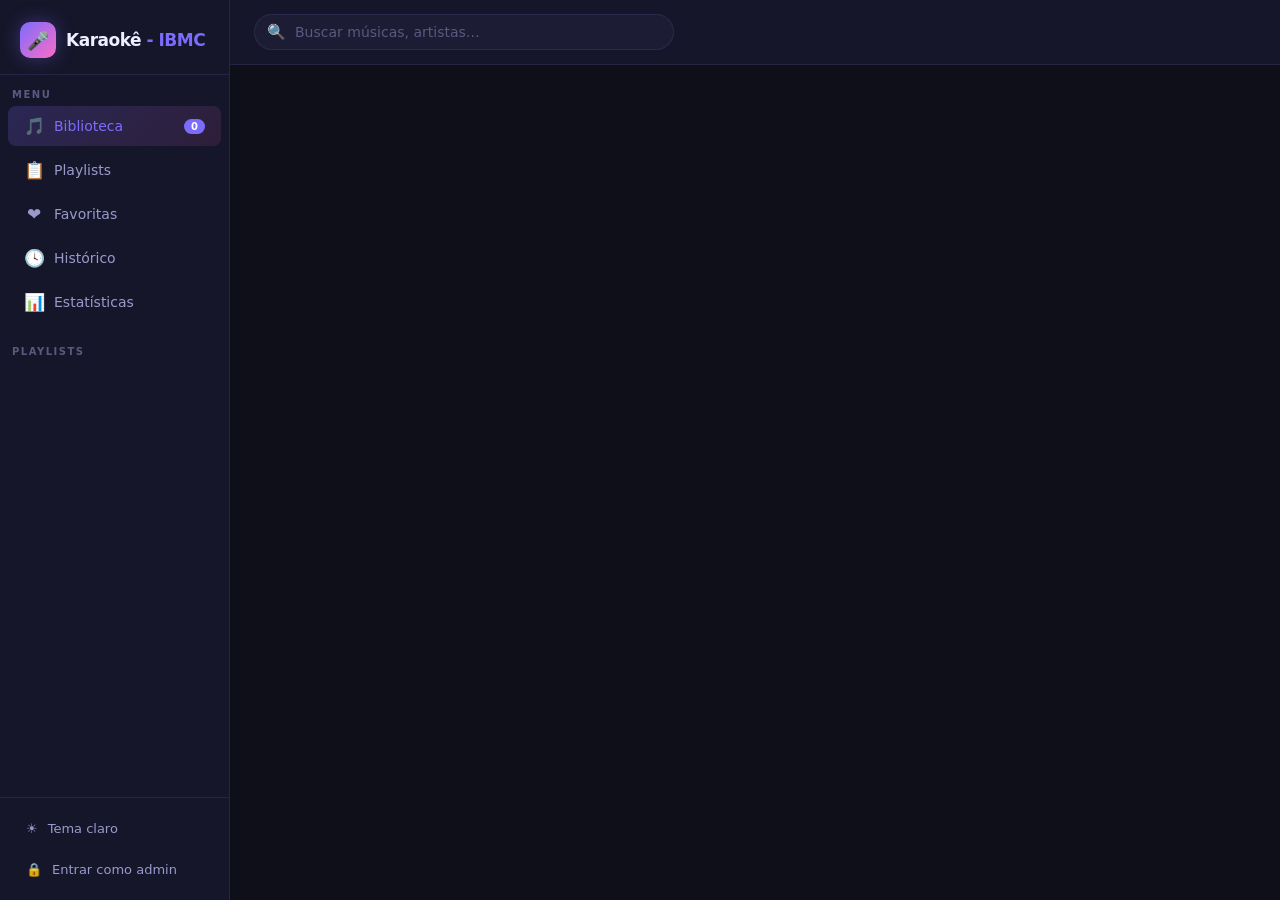
==== commit ed6acdd9: "ATT" ====
--- a/Karaoke - IBMC/index.html
+++ b/Karaoke - IBMC/index.html
@@ -4,7 +4,7 @@
   <meta charset="UTF-8">
   <meta name="viewport" content="width=device-width, initial-scale=1.0">
   <meta name="theme-color" content="#0f0f1a">
-  <meta name="description" content="KaraokêLive — sua plataforma pessoal de karaokê offline">
+  <meta name="description" content="KaraokêLive — plataforma de karaokê compartilhada, com banco de dados na nuvem">
   <title>Karaokê - IBMC</title>
   <link rel="manifest" href="#" id="manifest-link">
   <link rel="stylesheet" href="styles.css">
@@ -29,7 +29,7 @@
     <!-- Logo -->
     <div class="sidebar-logo">
       <div class="logo-icon">🎤</div>
-      <div class="logo-text">Karaokê<span>- IBMC</span></div>
+      <div class="logo-text">Karaokê<span> - IBMC</span></div>
     </div>
 
     <!-- Navegação principal -->
@@ -56,14 +56,14 @@
       <span class="icon">📊</span> Estatísticas
     </div>
 
-    <div class="nav-item" data-page="importexport" onclick="navigate('importexport')">
+    <div class="nav-item" id="nav-importexport" data-page="importexport" onclick="navigate('importexport')" style="display:none">
       <span class="icon">📦</span> Exportar / Importar
     </div>
 
     <!-- Playlists rápidas -->
     <div class="sidebar-section" style="margin-top:8px">Playlists</div>
     <div id="sidebar-playlists"></div>
-    <div class="nav-item" style="color:var(--accent);font-size:13px" onclick="openPlaylistModal()">
+    <div class="nav-item" id="btn-new-playlist-nav" style="color:var(--accent);font-size:13px;display:none" onclick="openPlaylistModal()">
       <span class="icon">＋</span> Nova playlist
     </div>
 
@@ -73,6 +73,10 @@
         <span id="theme-icon">☀️</span>
         <span id="theme-label">Tema claro</span>
       </button>
+      <button class="theme-toggle" onclick="onAdminButtonClick()" style="margin-top:8px">
+        <span id="admin-icon">🔒</span>
+        <span id="admin-label">Entrar como admin</span>
+      </button>
     </div>
 
   </nav><!-- /sidebar -->
@@ -95,7 +99,7 @@
       </div>
 
       <div class="topbar-actions">
-        <button class="btn btn-primary btn-sm" onclick="openAddModal()">＋ Adicionar música</button>
+        <button class="btn btn-primary btn-sm" id="btn-add-music" style="display:none" onclick="openAddModal()">＋ Adicionar música</button>
       </div>
     </div>
 
@@ -266,9 +270,9 @@
         <div class="form-hint">Cole o link do YouTube ou de um vídeo MP4. Será incorporado na tela de karaokê.</div>
       </div>
 
-      <!-- ── MP3 (IndexedDB) ── -->
-      <div class="form-group">
-        <label class="form-label">🎵 Arquivo MP3 (salvo na IndexedDB — sem limite de 5 MB)</label>
+      <!-- ── MP3 (Supabase Storage) ── -->
+      <div class="form-group">
+        <label class="form-label">🎵 Arquivo MP3 (salvo na nuvem via Supabase Storage)</label>
         <div style="display:flex;gap:8px;align-items:center;flex-wrap:wrap">
           <input type="file" id="mp3-file" accept="audio/*"
                  style="display:none" onchange="handleMp3File(event)">
@@ -286,7 +290,7 @@
           <span id="mp3-status"   style="font-size:12px;color:var(--text-muted)"></span>
         </div>
         <div class="form-hint">
-          MP3s são armazenados na IndexedDB do navegador — suporta arquivos grandes sem erros de armazenamento.
+          O MP3 é enviado para o Supabase Storage ao clicar em Salvar — fica disponível para qualquer pessoa que acessar o site, em qualquer dispositivo.
         </div>
       </div>
 
@@ -362,8 +366,46 @@
 
 
 <!-- =====================================================
+     MODAL — LOGIN DE ADMIN
+===================================================== -->
+<div class="modal-overlay" id="modal-login"
+     onclick="closeModalOutside(event,'modal-login')">
+  <div class="modal" style="max-width:380px">
+
+    <div class="modal-header">
+      <div class="modal-title">Entrar como admin</div>
+      <button class="modal-close" onclick="closeModal('modal-login')">×</button>
+    </div>
+
+    <div class="modal-body">
+      <div class="form-group">
+        <label class="form-label">E-mail</label>
+        <input type="email" class="form-control" id="login-email" placeholder="seu@email.com">
+      </div>
+      <div class="form-group">
+        <label class="form-label">Senha</label>
+        <input type="password" class="form-control" id="login-password"
+               placeholder="••••••••" onkeydown="if(event.key==='Enter')doAdminLogin()">
+      </div>
+      <div class="form-hint">
+        Use o e-mail e a senha que você criou em Authentication → Users no painel do Supabase.
+      </div>
+    </div>
+
+    <div class="modal-footer">
+      <button class="btn btn-ghost"   onclick="closeModal('modal-login')">Cancelar</button>
+      <button class="btn btn-primary" onclick="doAdminLogin()">Entrar</button>
+    </div>
+
+  </div>
+</div><!-- /modal-login -->
+
+
+<!-- =====================================================
      SCRIPTS
 ===================================================== -->
+<script src="https://cdn.jsdelivr.net/npm/@supabase/supabase-js@2/dist/umd/supabase.js"></script>
+<script src="config.js"></script>
 <script src="app.js"></script>
 
 </body>
